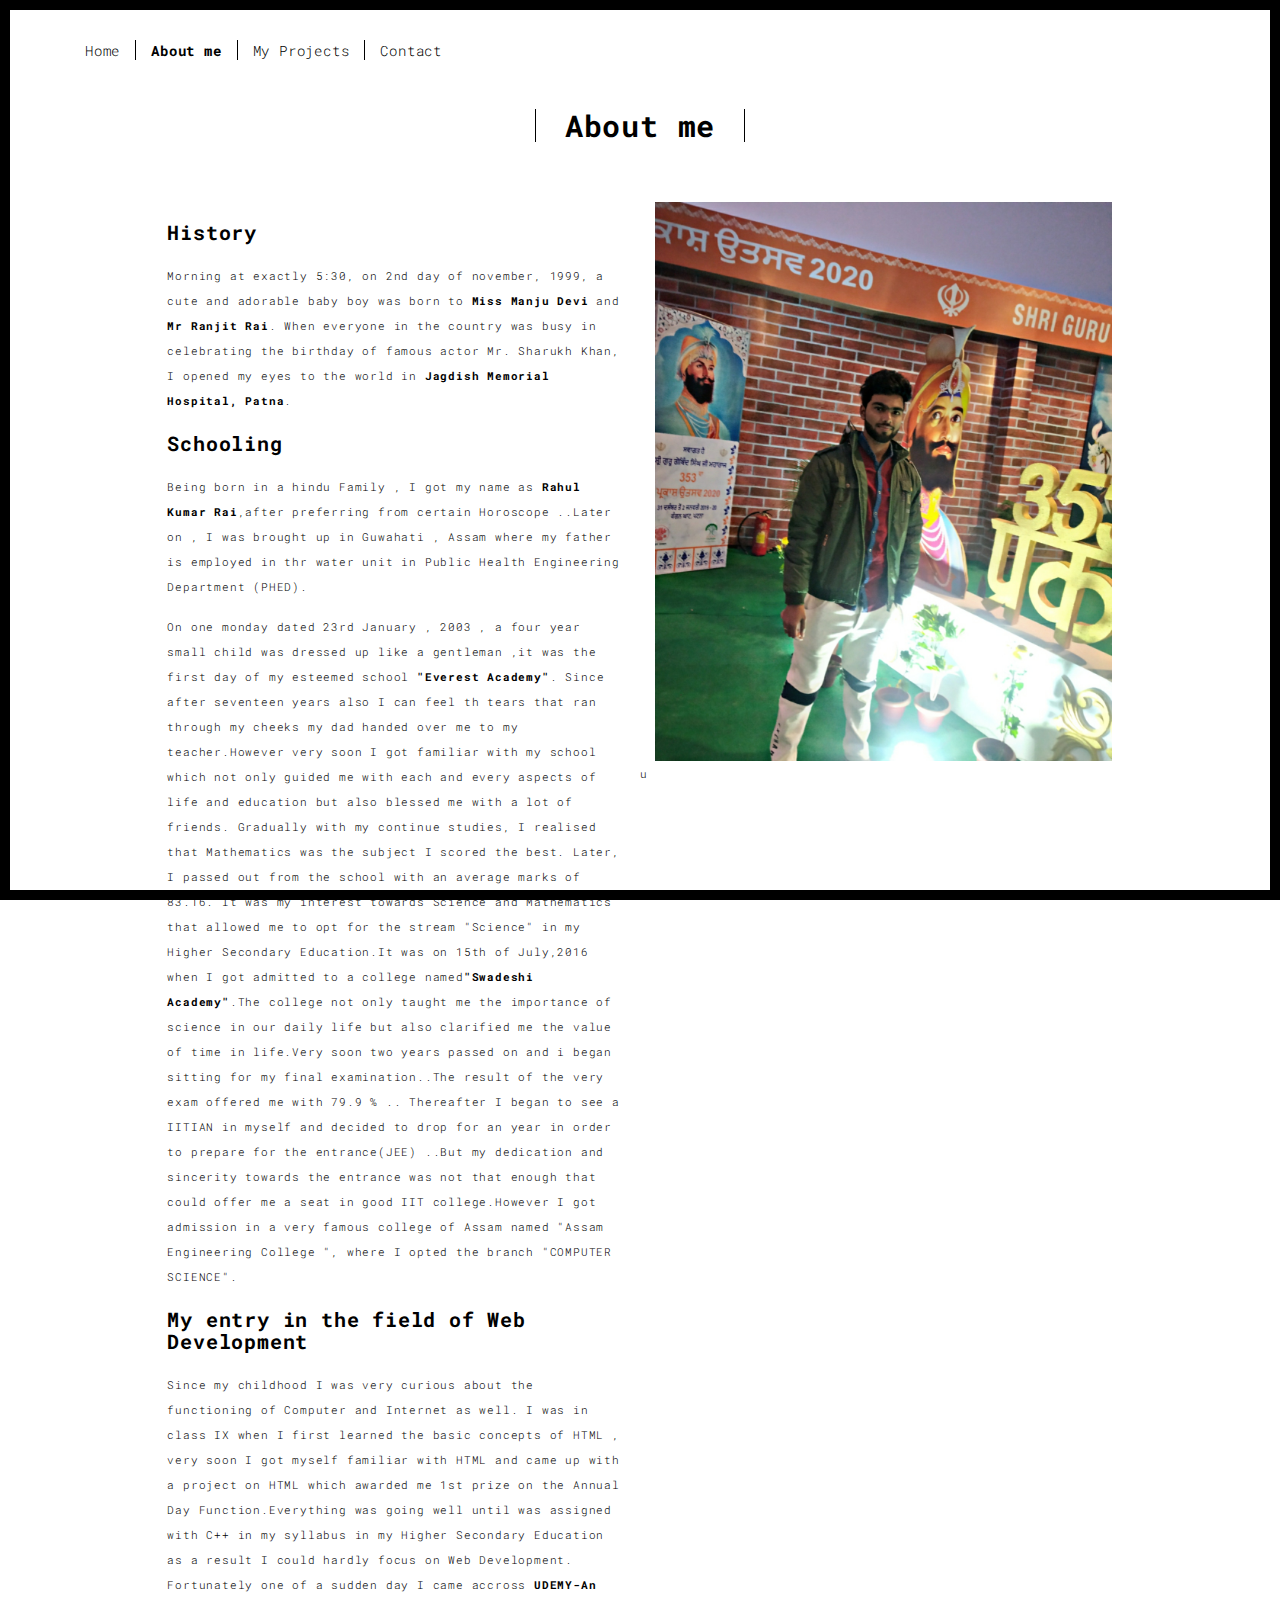
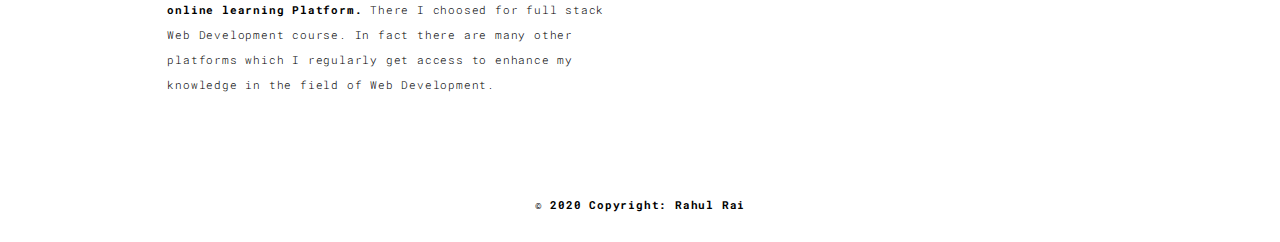
==== about.html @ 698cbfea "Add files via upload" ====
<!DOCTYPE html>
<html lang="en">

<head>
  <style type="text/css">
    .style{
      float: right;
    }
  </style>
  <meta charset="UTF-8">
  <meta content="IE=edge" http-equiv="X-UA-Compatible">
  <meta content="width=device-width,initial-scale=1" name="viewport">
  <meta content="description" name="description">
  <meta name="google" content="notranslate" />
  <meta content="Mashup templates have been developped by Orson.io team" name="author">
  <meta name="msapplication-tap-highlight" content="no">
  
  <link rel="apple-touch-icon" sizes="180x180" href="./assets/apple-icon-180x180.png">
  <link href="./assets/favicon.ico" rel="icon">

  <title>About Rahul</title>  

<link href="./main.3f6952e4.css" rel="stylesheet"></head>

<body class="">
<div id="site-border-left"></div>
<div id="site-border-right"></div>
<div id="site-border-top"></div>
<div id="site-border-bottom"></div>
<header>
  <nav class="navbar  navbar-fixed-top navbar-default">
    <div class="container">
        <button type="button" class="navbar-toggle collapsed" data-toggle="collapse" data-target="#navbar-collapse" aria-expanded="false">
          <span class="sr-only">Toggle navigation</span>
          <span class="icon-bar"></span>
          <span class="icon-bar"></span>
          <span class="icon-bar"></span>
        </button>

      <div class="collapse navbar-collapse" id="navbar-collapse">
        <ul class="nav navbar-nav ">
          <li><a href="./index.html" title="">Home</a></li> 
          <li><a href="./about.html" title="">About me</a></li>
           <li><a href="./works.html" title="">My Projects</a></li>
          <li><a href="./contact.html" title="">Contact</a></li>
        </ul>


      </div> 
    </div>
  </nav>
</header>

<div class="section-container">
    <div class="container">
      <div class="row">
        <div class="col-xs-12">
          <div class="section-container-spacer text-center">
            <h1 class="h2">About me</h1>
          </div>
          
          <div class="row">
            <div class="col-md-10 col-md-offset-1">
              <div class="row">
                <div class="col-xs-12 col-md-6">
                  <h3>History</h3>
                  <p>Morning at exactly 5:30, on 2nd day of november, 1999, a cute and adorable baby boy was born to <b>Miss Manju Devi</b> and <b>Mr Ranjit Rai</b>. When everyone in the country was busy in celebrating the birthday of famous actor Mr. Sharukh Khan, I opened my eyes to the world in <b>Jagdish Memorial Hospital, Patna</b>.</p>
                  <h3>Schooling</h3>
                  <p>Being born in a hindu Family , I got my name as <b>Rahul Kumar Rai</b>,after preferring from certain Horoscope ..Later on , I was brought up in Guwahati , Assam where my father is employed in thr water unit in Public Health Engineering Department (PHED).
                   <p> On one monday dated 23rd January , 2003 , a four year small child was dressed up like a gentleman ,it was the first day of my esteemed school <b>"Everest Academy"</b>. Since after seventeen years also I can feel th tears that ran through my cheeks my dad handed over me to my teacher.However very soon I got familiar with my school which not only guided me with each and every aspects of life and education but also blessed me with a lot of friends. Gradually with my continue studies, I realised that Mathematics was the subject I scored the best. Later, I passed out from the school with an average marks of 83.16. It was my interest towards Science and Mathematics that allowed me to opt for the stream "Science" in my Higher Secondary Education.It was on 15th of July,2016 when I got admitted to  a college named<b>"Swadeshi Academy"</b>.The college not only taught me the importance of science in our daily life but also  clarified me the value of time in life.Very soon two years passed on and i began sitting for my final examination..The result of the very exam offered me with 79.9 % .. Thereafter  I began to see a IITIAN in myself and decided to drop for an year in order to prepare for the entrance(JEE) ..But my dedication and sincerity towards the entrance was not that enough that could offer me a seat in good IIT college.However I got admission in a very famous college of Assam named "Assam Engineering College ", where I opted the branch "COMPUTER SCIENCE".</p> 
                  <h3>My entry in the field of Web Development</h3>
                  <p>
                    Since my childhood I was very curious about the functioning of Computer and Internet as well. I was in class IX when I first learned the basic concepts of HTML , very soon I got myself familiar with HTML and came up with a project on HTML which awarded me 1st prize on the Annual Day Function.Everything was going well until was assigned with C++ in my syllabus in my Higher Secondary Education as a result I could hardly focus on Web Development. Fortunately one of a sudden day I came accross <b>UDEMY-An online learning Platform.</b> There I choosed for full stack Web Development course. In fact there are many other platforms which I regularly get access to enhance my knowledge in the field of Web Development.
                 </p>
                </div> 
                <div class="col-xs-12 col-md-6">
                  <img src="me.jpg" class="img-responsive style" alt="">
                </div>u
              </div>
            </div>
          </div>
          
          
       </div>
      </div>
    </div>
  </div>


<footer class="footer-container text-center">
  <div class="container">
    <div class="row">
      <div class="col-xs-12">
        <p> <b>© 2020 Copyright: Rahul Rai</b></p>
      </div>
    </div>
  </div>
</footer>

<script>
  document.addEventListener("DOMContentLoaded", function (event) {
     navActivePage();
  });
</script>
 <script type="text/javascript" src="./main.70a66962.js"></script></body>

</html>
---- main.3f6952e4.css ----
@import url(https://fonts.googleapis.com/css?family=Roboto:900|Roboto+Mono:300,400,700);@import url(https://maxcdn.bootstrapcdn.com/font-awesome/4.7.0/css/font-awesome.min.css);
html{font-family:sans-serif;-ms-text-size-adjust:100%;-webkit-text-size-adjust:100%}body{margin:0}article,aside,details,figcaption,figure,footer,header,hgroup,main,menu,nav,section,summary{display:block}audio,canvas,progress,video{display:inline-block;vertical-align:baseline}audio:not([controls]){display:none;height:0}[hidden],template{display:none}a{background-color:transparent}a:active,a:hover{outline:0}abbr[title]{border-bottom:1px dotted}b,strong{font-weight:700}dfn{font-style:italic}h1{font-size:2em;margin:.67em 0}mark{background:#ff0;color:#000}small{font-size:80%}sub,sup{font-size:75%;line-height:0;position:relative;vertical-align:baseline}sup{top:-.5em}sub{bottom:-.25em}img{border:0}svg:not(:root){overflow:hidden}figure{margin:1em 40px}hr{box-sizing:content-box;height:0}pre{overflow:auto}code,kbd,pre,samp{font-family:monospace,monospace;font-size:1em}button,input,optgroup,select,textarea{color:inherit;font:inherit;margin:0}button{overflow:visible}button,select{text-transform:none}button,html input[type=button],input[type=reset],input[type=submit]{-webkit-appearance:button;cursor:pointer}button[disabled],html input[disabled]{cursor:default}button::-moz-focus-inner,input::-moz-focus-inner{border:0;padding:0}input{line-height:normal}input[type=checkbox],input[type=radio]{box-sizing:border-box;padding:0}input[type=number]::-webkit-inner-spin-button,input[type=number]::-webkit-outer-spin-button{height:auto}input[type=search]{-webkit-appearance:textfield;box-sizing:content-box}input[type=search]::-webkit-search-cancel-button,input[type=search]::-webkit-search-decoration{-webkit-appearance:none}fieldset{border:1px solid silver;margin:0 2px;padding:.35em .625em .75em}textarea{overflow:auto}optgroup{font-weight:700}table{border-collapse:collapse;border-spacing:0}td,th{padding:0}

/*! Source: https://github.com/h5bp/html5-boilerplate/blob/master/src/css/main.css */@media print{*,:after,:before{background:transparent!important;color:#000!important;box-shadow:none!important;text-shadow:none!important}a,a:visited{text-decoration:underline}a[href]:after{content:" (" attr(href) ")"}abbr[title]:after{content:" (" attr(title) ")"}a[href^="#"]:after,a[href^="javascript:"]:after{content:""}blockquote,pre{border:1px solid #999;page-break-inside:avoid}thead{display:table-header-group}img,tr{page-break-inside:avoid}img{max-width:100%!important}h2,h3,p{orphans:3;widows:3}h2,h3{page-break-after:avoid}.navbar{display:none}.btn>.caret,.dropup>.btn>.caret{border-top-color:#000!important}.label{border:1px solid #000}.table{border-collapse:collapse!important}.table td,.table th{background-color:#fff!important}.table-bordered td,.table-bordered th{border:1px solid #ddd!important}}*,:after,:before{-webkit-box-sizing:border-box;-moz-box-sizing:border-box;box-sizing:border-box}html{font-size:10px;-webkit-tap-highlight-color:transparent}body{font-family:Roboto Mono,Helvetica,Arial,sans-serif;font-size:11px;line-height:1.78;color:#000;background-color:#fff}button,input,select,textarea{font-family:inherit;font-size:inherit;line-height:inherit}a{color:#001aff;text-decoration:none}a:focus,a:hover{color:#0012b3;text-decoration:underline}a:focus{outline:5px auto -webkit-focus-ring-color;outline-offset:-2px}figure{margin:0}img{vertical-align:middle}.img-responsive{display:block;max-width:100%;height:auto}.img-rounded{border-radius:0}.img-thumbnail{padding:4px;line-height:1.78;background-color:#fff;border:1px solid #ddd;border-radius:0;-webkit-transition:all .2s ease-in-out;-o-transition:all .2s ease-in-out;transition:all .2s ease-in-out;display:inline-block;max-width:100%;height:auto}.img-circle{border-radius:50%}hr{margin-top:19px;margin-bottom:19px;border:0;border-top:1px solid #eee}.sr-only{position:absolute;width:1px;height:1px;margin:-1px;padding:0;overflow:hidden;clip:rect(0,0,0,0);border:0}.sr-only-focusable:active,.sr-only-focusable:focus{position:static;width:auto;height:auto;margin:0;overflow:visible;clip:auto}[role=button]{cursor:pointer}.h1,.h2,.h3,.h4,.h5,.h6,h1,h2,h3,h4,h5,h6{font-family:Roboto Mono,Helvetica,Arial,sans-serif;font-weight:700;line-height:1.1;color:#000}.h1 .small,.h1 small,.h2 .small,.h2 small,.h3 .small,.h3 small,.h4 .small,.h4 small,.h5 .small,.h5 small,.h6 .small,.h6 small,h1 .small,h1 small,h2 .small,h2 small,h3 .small,h3 small,h4 .small,h4 small,h5 .small,h5 small,h6 .small,h6 small{font-weight:400;line-height:1;color:#777}.h1,.h2,.h3,h1,h2,h3{margin-top:19px;margin-bottom:9.5px}.h1 .small,.h1 small,.h2 .small,.h2 small,.h3 .small,.h3 small,h1 .small,h1 small,h2 .small,h2 small,h3 .small,h3 small{font-size:65%}.h4,.h5,.h6,h4,h5,h6{margin-top:9.5px;margin-bottom:9.5px}.h4 .small,.h4 small,.h5 .small,.h5 small,.h6 .small,.h6 small,h4 .small,h4 small,h5 .small,h5 small,h6 .small,h6 small{font-size:75%}.h1,h1{font-size:70px}.h2,h2{font-size:30px}.h3,h3{font-size:20px}.h4,.h5,h4,h5{font-size:11px}.h6,h6{font-size:10px}p{margin:0 0 9.5px}.lead{margin-bottom:19px;font-size:12px;font-weight:300;line-height:1.4}@media (min-width:768px){.lead{font-size:16.5px}}.small,small{font-size:90%}.mark,mark{background-color:#fcf8e3;padding:.2em}.text-left{text-align:left}.text-right{text-align:right}.text-center{text-align:center}.text-justify{text-align:justify}.text-nowrap{white-space:nowrap}.text-lowercase{text-transform:lowercase}.initialism,.text-uppercase{text-transform:uppercase}.text-capitalize{text-transform:capitalize}.text-muted{color:#777}.text-primary{color:#001aff}a.text-primary:focus,a.text-primary:hover{color:#0015cc}.text-success{color:#fff}a.text-success:focus,a.text-success:hover{color:#e6e6e6}.text-info{color:#31708f}a.text-info:focus,a.text-info:hover{color:#245269}.text-warning{color:#8a6d3b}a.text-warning:focus,a.text-warning:hover{color:#66512c}.text-danger{color:#fff}a.text-danger:focus,a.text-danger:hover{color:#e6e6e6}.bg-primary{color:#fff;background-color:#001aff}a.bg-primary:focus,a.bg-primary:hover{background-color:#0015cc}.bg-success,a.bg-success:focus,a.bg-success:hover{background-color:#000}.bg-info{background-color:#d9edf7}a.bg-info:focus,a.bg-info:hover{background-color:#afd9ee}.bg-warning{background-color:#fcf8e3}a.bg-warning:focus,a.bg-warning:hover{background-color:#f7ecb5}.bg-danger{background-color:red}a.bg-danger:focus,a.bg-danger:hover{background-color:#c00}.page-header{padding-bottom:8.5px;margin:38px 0 19px;border-bottom:1px solid #eee}ol,ul{margin-top:0;margin-bottom:9.5px}ol ol,ol ul,ul ol,ul ul{margin-bottom:0}.list-inline,.list-unstyled{padding-left:0;list-style:none}.list-inline{margin-left:-5px}.list-inline>li{display:inline-block;padding-left:5px;padding-right:5px}dl{margin-top:0;margin-bottom:19px}dd,dt{line-height:1.78}dt{font-weight:700}dd{margin-left:0}.dl-horizontal dd:after,.dl-horizontal dd:before{content:" ";display:table}.dl-horizontal dd:after{clear:both}@media (min-width:768px){.dl-horizontal dt{float:left;width:160px;clear:left;text-align:right;overflow:hidden;text-overflow:ellipsis;white-space:nowrap}.dl-horizontal dd{margin-left:180px}}abbr[data-original-title],abbr[title]{cursor:help;border-bottom:1px dotted #777}.initialism{font-size:90%}blockquote{padding:9.5px 19px;margin:0 0 19px;font-size:13.75px;border-left:5px solid #eee}blockquote ol:last-child,blockquote p:last-child,blockquote ul:last-child{margin-bottom:0}blockquote .small,blockquote footer,blockquote small{display:block;font-size:80%;line-height:1.78;color:#777}blockquote .small:before,blockquote footer:before,blockquote small:before{content:"\2014   \A0"}.blockquote-reverse,blockquote.pull-right{padding-right:15px;padding-left:0;border-right:5px solid #eee;border-left:0;text-align:right}.blockquote-reverse .small:before,.blockquote-reverse footer:before,.blockquote-reverse small:before,blockquote.pull-right .small:before,blockquote.pull-right footer:before,blockquote.pull-right small:before{content:""}.blockquote-reverse .small:after,.blockquote-reverse footer:after,.blockquote-reverse small:after,blockquote.pull-right .small:after,blockquote.pull-right footer:after,blockquote.pull-right small:after{content:"\A0   \2014"}address{margin-bottom:19px;font-style:normal;line-height:1.78}code,kbd,pre,samp{font-family:Menlo,Monaco,Consolas,Courier New,monospace}code{color:#c7254e;background-color:#f9f2f4}code,kbd{padding:2px 4px;font-size:90%;border-radius:0}kbd{color:#fff;background-color:#333;box-shadow:inset 0 -1px 0 rgba(0,0,0,.25)}kbd kbd{padding:0;font-size:100%;font-weight:700;box-shadow:none}pre{display:block;padding:9px;margin:0 0 9.5px;font-size:10px;line-height:1.78;word-break:break-all;word-wrap:break-word;color:#333;background-color:#f5f5f5;border:1px solid #ccc;border-radius:0}pre code{padding:0;font-size:inherit;color:inherit;white-space:pre-wrap;background-color:transparent;border-radius:0}.pre-scrollable{max-height:340px;overflow-y:scroll}.container{margin-right:auto;margin-left:auto;padding-left:15px;padding-right:15px}.container:after,.container:before{content:" ";display:table}.container:after{clear:both}@media (min-width:768px){.container{width:750px}}@media (min-width:992px){.container{width:970px}}@media (min-width:1200px){.container{width:1170px}}.container-fluid{margin-right:auto;margin-left:auto;padding-left:15px;padding-right:15px}.container-fluid:after,.container-fluid:before{content:" ";display:table}.container-fluid:after{clear:both}.row{margin-left:-15px;margin-right:-15px}.row:after,.row:before{content:" ";display:table}.row:after{clear:both}.col-lg-1,.col-lg-2,.col-lg-3,.col-lg-4,.col-lg-5,.col-lg-6,.col-lg-7,.col-lg-8,.col-lg-9,.col-lg-10,.col-lg-11,.col-lg-12,.col-md-1,.col-md-2,.col-md-3,.col-md-4,.col-md-5,.col-md-6,.col-md-7,.col-md-8,.col-md-9,.col-md-10,.col-md-11,.col-md-12,.col-sm-1,.col-sm-2,.col-sm-3,.col-sm-4,.col-sm-5,.col-sm-6,.col-sm-7,.col-sm-8,.col-sm-9,.col-sm-10,.col-sm-11,.col-sm-12,.col-xs-1,.col-xs-2,.col-xs-3,.col-xs-4,.col-xs-5,.col-xs-6,.col-xs-7,.col-xs-8,.col-xs-9,.col-xs-10,.col-xs-11,.col-xs-12{position:relative;min-height:1px;padding-left:15px;padding-right:15px}.col-xs-1,.col-xs-2,.col-xs-3,.col-xs-4,.col-xs-5,.col-xs-6,.col-xs-7,.col-xs-8,.col-xs-9,.col-xs-10,.col-xs-11,.col-xs-12{float:left}.col-xs-1{width:8.33333%}.col-xs-2{width:16.66667%}.col-xs-3{width:25%}.col-xs-4{width:33.33333%}.col-xs-5{width:41.66667%}.col-xs-6{width:50%}.col-xs-7{width:58.33333%}.col-xs-8{width:66.66667%}.col-xs-9{width:75%}.col-xs-10{width:83.33333%}.col-xs-11{width:91.66667%}.col-xs-12{width:100%}.col-xs-pull-0{right:auto}.col-xs-pull-1{right:8.33333%}.col-xs-pull-2{right:16.66667%}.col-xs-pull-3{right:25%}.col-xs-pull-4{right:33.33333%}.col-xs-pull-5{right:41.66667%}.col-xs-pull-6{right:50%}.col-xs-pull-7{right:58.33333%}.col-xs-pull-8{right:66.66667%}.col-xs-pull-9{right:75%}.col-xs-pull-10{right:83.33333%}.col-xs-pull-11{right:91.66667%}.col-xs-pull-12{right:100%}.col-xs-push-0{left:auto}.col-xs-push-1{left:8.33333%}.col-xs-push-2{left:16.66667%}.col-xs-push-3{left:25%}.col-xs-push-4{left:33.33333%}.col-xs-push-5{left:41.66667%}.col-xs-push-6{left:50%}.col-xs-push-7{left:58.33333%}.col-xs-push-8{left:66.66667%}.col-xs-push-9{left:75%}.col-xs-push-10{left:83.33333%}.col-xs-push-11{left:91.66667%}.col-xs-push-12{left:100%}.col-xs-offset-0{margin-left:0}.col-xs-offset-1{margin-left:8.33333%}.col-xs-offset-2{margin-left:16.66667%}.col-xs-offset-3{margin-left:25%}.col-xs-offset-4{margin-left:33.33333%}.col-xs-offset-5{margin-left:41.66667%}.col-xs-offset-6{margin-left:50%}.col-xs-offset-7{margin-left:58.33333%}.col-xs-offset-8{margin-left:66.66667%}.col-xs-offset-9{margin-left:75%}.col-xs-offset-10{margin-left:83.33333%}.col-xs-offset-11{margin-left:91.66667%}.col-xs-offset-12{margin-left:100%}@media (min-width:768px){.col-sm-1,.col-sm-2,.col-sm-3,.col-sm-4,.col-sm-5,.col-sm-6,.col-sm-7,.col-sm-8,.col-sm-9,.col-sm-10,.col-sm-11,.col-sm-12{float:left}.col-sm-1{width:8.33333%}.col-sm-2{width:16.66667%}.col-sm-3{width:25%}.col-sm-4{width:33.33333%}.col-sm-5{width:41.66667%}.col-sm-6{width:50%}.col-sm-7{width:58.33333%}.col-sm-8{width:66.66667%}.col-sm-9{width:75%}.col-sm-10{width:83.33333%}.col-sm-11{width:91.66667%}.col-sm-12{width:100%}.col-sm-pull-0{right:auto}.col-sm-pull-1{right:8.33333%}.col-sm-pull-2{right:16.66667%}.col-sm-pull-3{right:25%}.col-sm-pull-4{right:33.33333%}.col-sm-pull-5{right:41.66667%}.col-sm-pull-6{right:50%}.col-sm-pull-7{right:58.33333%}.col-sm-pull-8{right:66.66667%}.col-sm-pull-9{right:75%}.col-sm-pull-10{right:83.33333%}.col-sm-pull-11{right:91.66667%}.col-sm-pull-12{right:100%}.col-sm-push-0{left:auto}.col-sm-push-1{left:8.33333%}.col-sm-push-2{left:16.66667%}.col-sm-push-3{left:25%}.col-sm-push-4{left:33.33333%}.col-sm-push-5{left:41.66667%}.col-sm-push-6{left:50%}.col-sm-push-7{left:58.33333%}.col-sm-push-8{left:66.66667%}.col-sm-push-9{left:75%}.col-sm-push-10{left:83.33333%}.col-sm-push-11{left:91.66667%}.col-sm-push-12{left:100%}.col-sm-offset-0{margin-left:0}.col-sm-offset-1{margin-left:8.33333%}.col-sm-offset-2{margin-left:16.66667%}.col-sm-offset-3{margin-left:25%}.col-sm-offset-4{margin-left:33.33333%}.col-sm-offset-5{margin-left:41.66667%}.col-sm-offset-6{margin-left:50%}.col-sm-offset-7{margin-left:58.33333%}.col-sm-offset-8{margin-left:66.66667%}.col-sm-offset-9{margin-left:75%}.col-sm-offset-10{margin-left:83.33333%}.col-sm-offset-11{margin-left:91.66667%}.col-sm-offset-12{margin-left:100%}}@media (min-width:992px){.col-md-1,.col-md-2,.col-md-3,.col-md-4,.col-md-5,.col-md-6,.col-md-7,.col-md-8,.col-md-9,.col-md-10,.col-md-11,.col-md-12{float:left}.col-md-1{width:8.33333%}.col-md-2{width:16.66667%}.col-md-3{width:25%}.col-md-4{width:33.33333%}.col-md-5{width:41.66667%}.col-md-6{width:50%}.col-md-7{width:58.33333%}.col-md-8{width:66.66667%}.col-md-9{width:75%}.col-md-10{width:83.33333%}.col-md-11{width:91.66667%}.col-md-12{width:100%}.col-md-pull-0{right:auto}.col-md-pull-1{right:8.33333%}.col-md-pull-2{right:16.66667%}.col-md-pull-3{right:25%}.col-md-pull-4{right:33.33333%}.col-md-pull-5{right:41.66667%}.col-md-pull-6{right:50%}.col-md-pull-7{right:58.33333%}.col-md-pull-8{right:66.66667%}.col-md-pull-9{right:75%}.col-md-pull-10{right:83.33333%}.col-md-pull-11{right:91.66667%}.col-md-pull-12{right:100%}.col-md-push-0{left:auto}.col-md-push-1{left:8.33333%}.col-md-push-2{left:16.66667%}.col-md-push-3{left:25%}.col-md-push-4{left:33.33333%}.col-md-push-5{left:41.66667%}.col-md-push-6{left:50%}.col-md-push-7{left:58.33333%}.col-md-push-8{left:66.66667%}.col-md-push-9{left:75%}.col-md-push-10{left:83.33333%}.col-md-push-11{left:91.66667%}.col-md-push-12{left:100%}.col-md-offset-0{margin-left:0}.col-md-offset-1{margin-left:8.33333%}.col-md-offset-2{margin-left:16.66667%}.col-md-offset-3{margin-left:25%}.col-md-offset-4{margin-left:33.33333%}.col-md-offset-5{margin-left:41.66667%}.col-md-offset-6{margin-left:50%}.col-md-offset-7{margin-left:58.33333%}.col-md-offset-8{margin-left:66.66667%}.col-md-offset-9{margin-left:75%}.col-md-offset-10{margin-left:83.33333%}.col-md-offset-11{margin-left:91.66667%}.col-md-offset-12{margin-left:100%}}@media (min-width:1200px){.col-lg-1,.col-lg-2,.col-lg-3,.col-lg-4,.col-lg-5,.col-lg-6,.col-lg-7,.col-lg-8,.col-lg-9,.col-lg-10,.col-lg-11,.col-lg-12{float:left}.col-lg-1{width:8.33333%}.col-lg-2{width:16.66667%}.col-lg-3{width:25%}.col-lg-4{width:33.33333%}.col-lg-5{width:41.66667%}.col-lg-6{width:50%}.col-lg-7{width:58.33333%}.col-lg-8{width:66.66667%}.col-lg-9{width:75%}.col-lg-10{width:83.33333%}.col-lg-11{width:91.66667%}.col-lg-12{width:100%}.col-lg-pull-0{right:auto}.col-lg-pull-1{right:8.33333%}.col-lg-pull-2{right:16.66667%}.col-lg-pull-3{right:25%}.col-lg-pull-4{right:33.33333%}.col-lg-pull-5{right:41.66667%}.col-lg-pull-6{right:50%}.col-lg-pull-7{right:58.33333%}.col-lg-pull-8{right:66.66667%}.col-lg-pull-9{right:75%}.col-lg-pull-10{right:83.33333%}.col-lg-pull-11{right:91.66667%}.col-lg-pull-12{right:100%}.col-lg-push-0{left:auto}.col-lg-push-1{left:8.33333%}.col-lg-push-2{left:16.66667%}.col-lg-push-3{left:25%}.col-lg-push-4{left:33.33333%}.col-lg-push-5{left:41.66667%}.col-lg-push-6{left:50%}.col-lg-push-7{left:58.33333%}.col-lg-push-8{left:66.66667%}.col-lg-push-9{left:75%}.col-lg-push-10{left:83.33333%}.col-lg-push-11{left:91.66667%}.col-lg-push-12{left:100%}.col-lg-offset-0{margin-left:0}.col-lg-offset-1{margin-left:8.33333%}.col-lg-offset-2{margin-left:16.66667%}.col-lg-offset-3{margin-left:25%}.col-lg-offset-4{margin-left:33.33333%}.col-lg-offset-5{margin-left:41.66667%}.col-lg-offset-6{margin-left:50%}.col-lg-offset-7{margin-left:58.33333%}.col-lg-offset-8{margin-left:66.66667%}.col-lg-offset-9{margin-left:75%}.col-lg-offset-10{margin-left:83.33333%}.col-lg-offset-11{margin-left:91.66667%}.col-lg-offset-12{margin-left:100%}}table{background-color:transparent}caption{padding-top:8px;padding-bottom:8px;color:#777}caption,th{text-align:left}.table{width:100%;max-width:100%;margin-bottom:19px}.table>tbody>tr>td,.table>tbody>tr>th,.table>tfoot>tr>td,.table>tfoot>tr>th,.table>thead>tr>td,.table>thead>tr>th{padding:8px;line-height:1.78;vertical-align:top;border-top:1px solid #ddd}.table>thead>tr>th{vertical-align:bottom;border-bottom:2px solid #ddd}.table>caption+thead>tr:first-child>td,.table>caption+thead>tr:first-child>th,.table>colgroup+thead>tr:first-child>td,.table>colgroup+thead>tr:first-child>th,.table>thead:first-child>tr:first-child>td,.table>thead:first-child>tr:first-child>th{border-top:0}.table>tbody+tbody{border-top:2px solid #ddd}.table .table{background-color:#fff}.table-condensed>tbody>tr>td,.table-condensed>tbody>tr>th,.table-condensed>tfoot>tr>td,.table-condensed>tfoot>tr>th,.table-condensed>thead>tr>td,.table-condensed>thead>tr>th{padding:5px}.table-bordered,.table-bordered>tbody>tr>td,.table-bordered>tbody>tr>th,.table-bordered>tfoot>tr>td,.table-bordered>tfoot>tr>th,.table-bordered>thead>tr>td,.table-bordered>thead>tr>th{border:1px solid #ddd}.table-bordered>thead>tr>td,.table-bordered>thead>tr>th{border-bottom-width:2px}.table-striped>tbody>tr:nth-of-type(odd){background-color:#f9f9f9}.table-hover>tbody>tr:hover{background-color:#f5f5f5}table col[class*=col-]{position:static;float:none;display:table-column}table td[class*=col-],table th[class*=col-]{position:static;float:none;display:table-cell}.table>tbody>tr.active>td,.table>tbody>tr.active>th,.table>tbody>tr>td.active,.table>tbody>tr>th.active,.table>tfoot>tr.active>td,.table>tfoot>tr.active>th,.table>tfoot>tr>td.active,.table>tfoot>tr>th.active,.table>thead>tr.active>td,.table>thead>tr.active>th,.table>thead>tr>td.active,.table>thead>tr>th.active{background-color:#f5f5f5}.table-hover>tbody>tr.active:hover>td,.table-hover>tbody>tr.active:hover>th,.table-hover>tbody>tr:hover>.active,.table-hover>tbody>tr>td.active:hover,.table-hover>tbody>tr>th.active:hover{background-color:#e8e8e8}.table-hover>tbody>tr.success:hover>td,.table-hover>tbody>tr.success:hover>th,.table-hover>tbody>tr:hover>.success,.table-hover>tbody>tr>td.success:hover,.table-hover>tbody>tr>th.success:hover,.table>tbody>tr.success>td,.table>tbody>tr.success>th,.table>tbody>tr>td.success,.table>tbody>tr>th.success,.table>tfoot>tr.success>td,.table>tfoot>tr.success>th,.table>tfoot>tr>td.success,.table>tfoot>tr>th.success,.table>thead>tr.success>td,.table>thead>tr.success>th,.table>thead>tr>td.success,.table>thead>tr>th.success{background-color:#000}.table>tbody>tr.info>td,.table>tbody>tr.info>th,.table>tbody>tr>td.info,.table>tbody>tr>th.info,.table>tfoot>tr.info>td,.table>tfoot>tr.info>th,.table>tfoot>tr>td.info,.table>tfoot>tr>th.info,.table>thead>tr.info>td,.table>thead>tr.info>th,.table>thead>tr>td.info,.table>thead>tr>th.info{background-color:#d9edf7}.table-hover>tbody>tr.info:hover>td,.table-hover>tbody>tr.info:hover>th,.table-hover>tbody>tr:hover>.info,.table-hover>tbody>tr>td.info:hover,.table-hover>tbody>tr>th.info:hover{background-color:#c4e3f3}.table>tbody>tr.warning>td,.table>tbody>tr.warning>th,.table>tbody>tr>td.warning,.table>tbody>tr>th.warning,.table>tfoot>tr.warning>td,.table>tfoot>tr.warning>th,.table>tfoot>tr>td.warning,.table>tfoot>tr>th.warning,.table>thead>tr.warning>td,.table>thead>tr.warning>th,.table>thead>tr>td.warning,.table>thead>tr>th.warning{background-color:#fcf8e3}.table-hover>tbody>tr.warning:hover>td,.table-hover>tbody>tr.warning:hover>th,.table-hover>tbody>tr:hover>.warning,.table-hover>tbody>tr>td.warning:hover,.table-hover>tbody>tr>th.warning:hover{background-color:#faf2cc}.table>tbody>tr.danger>td,.table>tbody>tr.danger>th,.table>tbody>tr>td.danger,.table>tbody>tr>th.danger,.table>tfoot>tr.danger>td,.table>tfoot>tr.danger>th,.table>tfoot>tr>td.danger,.table>tfoot>tr>th.danger,.table>thead>tr.danger>td,.table>thead>tr.danger>th,.table>thead>tr>td.danger,.table>thead>tr>th.danger{background-color:red}.table-hover>tbody>tr.danger:hover>td,.table-hover>tbody>tr.danger:hover>th,.table-hover>tbody>tr:hover>.danger,.table-hover>tbody>tr>td.danger:hover,.table-hover>tbody>tr>th.danger:hover{background-color:#e60000}.table-responsive{overflow-x:auto;min-height:.01%}@media screen and (max-width:767px){.table-responsive{width:100%;margin-bottom:14.25px;overflow-y:hidden;-ms-overflow-style:-ms-autohiding-scrollbar;border:1px solid #ddd}.table-responsive>.table{margin-bottom:0}.table-responsive>.table>tbody>tr>td,.table-responsive>.table>tbody>tr>th,.table-responsive>.table>tfoot>tr>td,.table-responsive>.table>tfoot>tr>th,.table-responsive>.table>thead>tr>td,.table-responsive>.table>thead>tr>th{white-space:nowrap}.table-responsive>.table-bordered{border:0}.table-responsive>.table-bordered>tbody>tr>td:first-child,.table-responsive>.table-bordered>tbody>tr>th:first-child,.table-responsive>.table-bordered>tfoot>tr>td:first-child,.table-responsive>.table-bordered>tfoot>tr>th:first-child,.table-responsive>.table-bordered>thead>tr>td:first-child,.table-responsive>.table-bordered>thead>tr>th:first-child{border-left:0}.table-responsive>.table-bordered>tbody>tr>td:last-child,.table-responsive>.table-bordered>tbody>tr>th:last-child,.table-responsive>.table-bordered>tfoot>tr>td:last-child,.table-responsive>.table-bordered>tfoot>tr>th:last-child,.table-responsive>.table-bordered>thead>tr>td:last-child,.table-responsive>.table-bordered>thead>tr>th:last-child{border-right:0}.table-responsive>.table-bordered>tbody>tr:last-child>td,.table-responsive>.table-bordered>tbody>tr:last-child>th,.table-responsive>.table-bordered>tfoot>tr:last-child>td,.table-responsive>.table-bordered>tfoot>tr:last-child>th{border-bottom:0}}fieldset{margin:0;min-width:0}fieldset,legend{padding:0;border:0}legend{display:block;width:100%;margin-bottom:19px;font-size:16.5px;line-height:inherit;color:#333;border-bottom:1px solid #e5e5e5}label{display:inline-block;max-width:100%;margin-bottom:5px;font-weight:700}input[type=search]{-webkit-box-sizing:border-box;-moz-box-sizing:border-box;box-sizing:border-box}input[type=checkbox],input[type=radio]{margin:4px 0 0;margin-top:1px\9;line-height:normal}input[type=file]{display:block}input[type=range]{display:block;width:100%}select[multiple],select[size]{height:auto}input[type=checkbox]:focus,input[type=file]:focus,input[type=radio]:focus{outline:5px auto -webkit-focus-ring-color;outline-offset:-2px}output{padding-top:9px}.form-control,output{display:block;font-size:11px;line-height:1.78;color:#555}.form-control{width:100%;height:40px;padding:8px 14px;background-color:#fff;background-image:none;border:1px solid #000;border-radius:0;-webkit-box-shadow:inset 0 1px 1px rgba(0,0,0,.075);box-shadow:inset 0 1px 1px rgba(0,0,0,.075);-webkit-transition:border-color .15s ease-in-out,box-shadow .15s ease-in-out;-o-transition:border-color ease-in-out .15s,box-shadow ease-in-out .15s;transition:border-color .15s ease-in-out,box-shadow .15s ease-in-out}.form-control:focus{border-color:#66afe9;-webkit-box-shadow:inset 0 1px 1px rgba(0,0,0,.075),0 0 8px rgba(102,175,233,.6);box-shadow:inset 0 1px 1px rgba(0,0,0,.075),0 0 8px rgba(102,175,233,.6)}.form-control::-moz-placeholder{color:#999;opacity:1}.form-control:-ms-input-placeholder{color:#999}.form-control::-webkit-input-placeholder{color:#999}.form-control::-ms-expand{border:0;background-color:transparent}.form-control[disabled],.form-control[readonly],fieldset[disabled] .form-control{background-color:#eee;opacity:1}.form-control[disabled],fieldset[disabled] .form-control{cursor:not-allowed}textarea.form-control{height:auto}input[type=search]{-webkit-appearance:none}@media screen and (-webkit-min-device-pixel-ratio:0){input[type=date].form-control,input[type=datetime-local].form-control,input[type=month].form-control,input[type=time].form-control{line-height:40px}.input-group-sm>.input-group-btn>input[type=date].btn,.input-group-sm>.input-group-btn>input[type=datetime-local].btn,.input-group-sm>.input-group-btn>input[type=month].btn,.input-group-sm>.input-group-btn>input[type=time].btn,.input-group-sm>input[type=date].form-control,.input-group-sm>input[type=date].input-group-addon,.input-group-sm>input[type=datetime-local].form-control,.input-group-sm>input[type=datetime-local].input-group-addon,.input-group-sm>input[type=month].form-control,.input-group-sm>input[type=month].input-group-addon,.input-group-sm>input[type=time].form-control,.input-group-sm>input[type=time].input-group-addon,.input-group-sm input[type=date],.input-group-sm input[type=datetime-local],.input-group-sm input[type=month],.input-group-sm input[type=time],input[type=date].input-sm,input[type=datetime-local].input-sm,input[type=month].input-sm,input[type=time].input-sm{line-height:27px}.input-group-lg>.input-group-btn>input[type=date].btn,.input-group-lg>.input-group-btn>input[type=datetime-local].btn,.input-group-lg>.input-group-btn>input[type=month].btn,.input-group-lg>.input-group-btn>input[type=time].btn,.input-group-lg>input[type=date].form-control,.input-group-lg>input[type=date].input-group-addon,.input-group-lg>input[type=datetime-local].form-control,.input-group-lg>input[type=datetime-local].input-group-addon,.input-group-lg>input[type=month].form-control,.input-group-lg>input[type=month].input-group-addon,.input-group-lg>input[type=time].form-control,.input-group-lg>input[type=time].input-group-addon,.input-group-lg input[type=date],.input-group-lg input[type=datetime-local],.input-group-lg input[type=month],.input-group-lg input[type=time],input[type=date].input-lg,input[type=datetime-local].input-lg,input[type=month].input-lg,input[type=time].input-lg{line-height:41px}}.form-group{margin-bottom:15px}.checkbox,.radio{position:relative;display:block;margin-top:10px;margin-bottom:10px}.checkbox label,.radio label{min-height:19px;padding-left:20px;margin-bottom:0;font-weight:400;cursor:pointer}.checkbox-inline input[type=checkbox],.checkbox input[type=checkbox],.radio-inline input[type=radio],.radio input[type=radio]{position:absolute;margin-left:-20px;margin-top:4px\9}.checkbox+.checkbox,.radio+.radio{margin-top:-5px}.checkbox-inline,.radio-inline{position:relative;display:inline-block;padding-left:20px;margin-bottom:0;vertical-align:middle;font-weight:400;cursor:pointer}.checkbox-inline+.checkbox-inline,.radio-inline+.radio-inline{margin-top:0;margin-left:10px}.checkbox-inline.disabled,.checkbox.disabled label,.radio-inline.disabled,.radio.disabled label,fieldset[disabled] .checkbox-inline,fieldset[disabled] .checkbox label,fieldset[disabled] .radio-inline,fieldset[disabled] .radio label,fieldset[disabled] input[type=checkbox],fieldset[disabled] input[type=radio],input[type=checkbox].disabled,input[type=checkbox][disabled],input[type=radio].disabled,input[type=radio][disabled]{cursor:not-allowed}.form-control-static{padding-top:9px;padding-bottom:9px;margin-bottom:0;min-height:30px}.form-control-static.input-lg,.form-control-static.input-sm,.input-group-lg>.form-control-static.form-control,.input-group-lg>.form-control-static.input-group-addon,.input-group-lg>.input-group-btn>.form-control-static.btn,.input-group-sm>.form-control-static.form-control,.input-group-sm>.form-control-static.input-group-addon,.input-group-sm>.input-group-btn>.form-control-static.btn{padding-left:0;padding-right:0}.input-group-sm>.form-control,.input-group-sm>.input-group-addon,.input-group-sm>.input-group-btn>.btn,.input-sm{height:27px;padding:5px 10px;font-size:10px;line-height:1.5;border-radius:0}.input-group-sm>.input-group-btn>select.btn,.input-group-sm>select.form-control,.input-group-sm>select.input-group-addon,select.input-sm{height:27px;line-height:27px}.input-group-sm>.input-group-btn>select[multiple].btn,.input-group-sm>.input-group-btn>textarea.btn,.input-group-sm>select[multiple].form-control,.input-group-sm>select[multiple].input-group-addon,.input-group-sm>textarea.form-control,.input-group-sm>textarea.input-group-addon,select[multiple].input-sm,textarea.input-sm{height:auto}.form-group-sm .form-control{height:27px;padding:5px 10px;font-size:10px;line-height:1.5;border-radius:0}.form-group-sm select.form-control{height:27px;line-height:27px}.form-group-sm select[multiple].form-control,.form-group-sm textarea.form-control{height:auto}.form-group-sm .form-control-static{height:27px;min-height:29px;padding:6px 10px;font-size:10px;line-height:1.5}.input-group-lg>.form-control,.input-group-lg>.input-group-addon,.input-group-lg>.input-group-btn>.btn,.input-lg{height:41px;padding:10px 16px;font-size:14px;line-height:1.33333;border-radius:0}.input-group-lg>.input-group-btn>select.btn,.input-group-lg>select.form-control,.input-group-lg>select.input-group-addon,select.input-lg{height:41px;line-height:41px}.input-group-lg>.input-group-btn>select[multiple].btn,.input-group-lg>.input-group-btn>textarea.btn,.input-group-lg>select[multiple].form-control,.input-group-lg>select[multiple].input-group-addon,.input-group-lg>textarea.form-control,.input-group-lg>textarea.input-group-addon,select[multiple].input-lg,textarea.input-lg{height:auto}.form-group-lg .form-control{height:41px;padding:10px 16px;font-size:14px;line-height:1.33333;border-radius:0}.form-group-lg select.form-control{height:41px;line-height:41px}.form-group-lg select[multiple].form-control,.form-group-lg textarea.form-control{height:auto}.form-group-lg .form-control-static{height:41px;min-height:33px;padding:11px 16px;font-size:14px;line-height:1.33333}.has-feedback{position:relative}.has-feedback .form-control{padding-right:50px}.form-control-feedback{position:absolute;top:0;right:0;z-index:2;display:block;width:40px;height:40px;line-height:40px;text-align:center;pointer-events:none}.form-group-lg .form-control+.form-control-feedback,.input-group-lg+.form-control-feedback,.input-group-lg>.form-control+.form-control-feedback,.input-group-lg>.input-group-addon+.form-control-feedback,.input-group-lg>.input-group-btn>.btn+.form-control-feedback,.input-lg+.form-control-feedback{width:41px;height:41px;line-height:41px}.form-group-sm .form-control+.form-control-feedback,.input-group-sm+.form-control-feedback,.input-group-sm>.form-control+.form-control-feedback,.input-group-sm>.input-group-addon+.form-control-feedback,.input-group-sm>.input-group-btn>.btn+.form-control-feedback,.input-sm+.form-control-feedback{width:27px;height:27px;line-height:27px}.has-success .checkbox,.has-success .checkbox-inline,.has-success.checkbox-inline label,.has-success.checkbox label,.has-success .control-label,.has-success .help-block,.has-success .radio,.has-success .radio-inline,.has-success.radio-inline label,.has-success.radio label{color:#fff}.has-success .form-control{border-color:#fff;-webkit-box-shadow:inset 0 1px 1px rgba(0,0,0,.075);box-shadow:inset 0 1px 1px rgba(0,0,0,.075)}.has-success .form-control:focus{border-color:#e6e6e6;-webkit-box-shadow:inset 0 1px 1px rgba(0,0,0,.075),0 0 6px #fff;box-shadow:inset 0 1px 1px rgba(0,0,0,.075),0 0 6px #fff}.has-success .input-group-addon{color:#fff;border-color:#fff;background-color:#000}.has-success .form-control-feedback{color:#fff}.has-warning .checkbox,.has-warning .checkbox-inline,.has-warning.checkbox-inline label,.has-warning.checkbox label,.has-warning .control-label,.has-warning .help-block,.has-warning .radio,.has-warning .radio-inline,.has-warning.radio-inline label,.has-warning.radio label{color:#8a6d3b}.has-warning .form-control{border-color:#8a6d3b;-webkit-box-shadow:inset 0 1px 1px rgba(0,0,0,.075);box-shadow:inset 0 1px 1px rgba(0,0,0,.075)}.has-warning .form-control:focus{border-color:#66512c;-webkit-box-shadow:inset 0 1px 1px rgba(0,0,0,.075),0 0 6px #c0a16b;box-shadow:inset 0 1px 1px rgba(0,0,0,.075),0 0 6px #c0a16b}.has-warning .input-group-addon{color:#8a6d3b;border-color:#8a6d3b;background-color:#fcf8e3}.has-warning .form-control-feedback{color:#8a6d3b}.has-error .checkbox,.has-error .checkbox-inline,.has-error.checkbox-inline label,.has-error.checkbox label,.has-error .control-label,.has-error .help-block,.has-error .radio,.has-error .radio-inline,.has-error.radio-inline label,.has-error.radio label{color:#fff}.has-error .form-control{border-color:#fff;-webkit-box-shadow:inset 0 1px 1px rgba(0,0,0,.075);box-shadow:inset 0 1px 1px rgba(0,0,0,.075)}.has-error .form-control:focus{border-color:#e6e6e6;-webkit-box-shadow:inset 0 1px 1px rgba(0,0,0,.075),0 0 6px #fff;box-shadow:inset 0 1px 1px rgba(0,0,0,.075),0 0 6px #fff}.has-error .input-group-addon{color:#fff;border-color:#fff;background-color:red}.has-error .form-control-feedback{color:#fff}.has-feedback label~.form-control-feedback{top:24px}.has-feedback label.sr-only~.form-control-feedback{top:0}.help-block{display:block;margin-top:5px;margin-bottom:10px;color:#404040}@media (min-width:768px){.form-inline .form-group{display:inline-block;margin-bottom:0;vertical-align:middle}.form-inline .form-control{display:inline-block;width:auto;vertical-align:middle}.form-inline .form-control-static{display:inline-block}.form-inline .input-group{display:inline-table;vertical-align:middle}.form-inline .input-group .form-control,.form-inline .input-group .input-group-addon,.form-inline .input-group .input-group-btn{width:auto}.form-inline .input-group>.form-control{width:100%}.form-inline .control-label{margin-bottom:0;vertical-align:middle}.form-inline .checkbox,.form-inline .radio{display:inline-block;margin-top:0;margin-bottom:0;vertical-align:middle}.form-inline .checkbox label,.form-inline .radio label{padding-left:0}.form-inline .checkbox input[type=checkbox],.form-inline .radio input[type=radio]{position:relative;margin-left:0}.form-inline .has-feedback .form-control-feedback{top:0}}.form-horizontal .checkbox,.form-horizontal .checkbox-inline,.form-horizontal .radio,.form-horizontal .radio-inline{margin-top:0;margin-bottom:0;padding-top:9px}.form-horizontal .checkbox,.form-horizontal .radio{min-height:28px}.form-horizontal .form-group{margin-left:-15px;margin-right:-15px}.form-horizontal .form-group:after,.form-horizontal .form-group:before{content:" ";display:table}.form-horizontal .form-group:after{clear:both}@media (min-width:768px){.form-horizontal .control-label{text-align:right;margin-bottom:0;padding-top:9px}}.form-horizontal .has-feedback .form-control-feedback{right:15px}@media (min-width:768px){.form-horizontal .form-group-lg .control-label{padding-top:11px;font-size:14px}}@media (min-width:768px){.form-horizontal .form-group-sm .control-label{padding-top:6px;font-size:10px}}.btn{display:inline-block;margin-bottom:0;font-weight:400;text-align:center;vertical-align:middle;touch-action:manipulation;cursor:pointer;background-image:none;border:1px solid transparent;white-space:nowrap;padding:8px 14px;font-size:11px;line-height:1.78;border-radius:0;-webkit-user-select:none;-moz-user-select:none;-ms-user-select:none;user-select:none}.btn.active.focus,.btn.active:focus,.btn.focus,.btn:active.focus,.btn:active:focus,.btn:focus{outline:5px auto -webkit-focus-ring-color;outline-offset:-2px}.btn.focus,.btn:focus,.btn:hover{color:#000;text-decoration:none}.btn.active,.btn:active{outline:0;background-image:none;-webkit-box-shadow:inset 0 3px 5px rgba(0,0,0,.125);box-shadow:inset 0 3px 5px rgba(0,0,0,.125)}.btn.disabled,.btn[disabled],fieldset[disabled] .btn{cursor:not-allowed;opacity:.65;filter:alpha(opacity=65);-webkit-box-shadow:none;box-shadow:none}a.btn.disabled,fieldset[disabled] a.btn{pointer-events:none}.btn-default,.btn-default.active,.btn-default.active.focus,.btn-default.active:focus,.btn-default.active:hover,.btn-default.focus,.btn-default:active,.btn-default:active.focus,.btn-default:active:focus,.btn-default:active:hover,.btn-default:focus,.btn-default:hover,.open>.btn-default.dropdown-toggle,.open>.btn-default.dropdown-toggle.focus,.open>.btn-default.dropdown-toggle:focus,.open>.btn-default.dropdown-toggle:hover{color:#000;background-color:transparent;border-color:#000}.btn-default.active,.btn-default:active,.open>.btn-default.dropdown-toggle{background-image:none}.btn-default.disabled.focus,.btn-default.disabled:focus,.btn-default.disabled:hover,.btn-default[disabled].focus,.btn-default[disabled]:focus,.btn-default[disabled]:hover,fieldset[disabled] .btn-default.focus,fieldset[disabled] .btn-default:focus,fieldset[disabled] .btn-default:hover{background-color:transparent;border-color:#000}.btn-default .badge{color:transparent;background-color:#000}.btn-primary{color:#001aff;background-color:transparent;border-color:#001aff}.btn-primary.focus,.btn-primary:focus{color:#001aff;background-color:transparent;border-color:#000d80}.btn-primary.active,.btn-primary:active,.btn-primary:hover,.open>.btn-primary.dropdown-toggle{color:#001aff;background-color:transparent;border-color:#0014c2}.btn-primary.active.focus,.btn-primary.active:focus,.btn-primary.active:hover,.btn-primary:active.focus,.btn-primary:active:focus,.btn-primary:active:hover,.open>.btn-primary.dropdown-toggle.focus,.open>.btn-primary.dropdown-toggle:focus,.open>.btn-primary.dropdown-toggle:hover{color:#001aff;background-color:transparent;border-color:#000d80}.btn-primary.active,.btn-primary:active,.open>.btn-primary.dropdown-toggle{background-image:none}.btn-primary.disabled.focus,.btn-primary.disabled:focus,.btn-primary.disabled:hover,.btn-primary[disabled].focus,.btn-primary[disabled]:focus,.btn-primary[disabled]:hover,fieldset[disabled] .btn-primary.focus,fieldset[disabled] .btn-primary:focus,fieldset[disabled] .btn-primary:hover{background-color:transparent;border-color:#001aff}.btn-primary .badge{color:transparent;background-color:#001aff}.btn-success{color:#5cb85c;background-color:transparent;border-color:#5cb85c}.btn-success.focus,.btn-success:focus{color:#5cb85c;background-color:transparent;border-color:#2d672d}.btn-success.active,.btn-success:active,.btn-success:hover,.open>.btn-success.dropdown-toggle{color:#5cb85c;background-color:transparent;border-color:#419641}.btn-success.active.focus,.btn-success.active:focus,.btn-success.active:hover,.btn-success:active.focus,.btn-success:active:focus,.btn-success:active:hover,.open>.btn-success.dropdown-toggle.focus,.open>.btn-success.dropdown-toggle:focus,.open>.btn-success.dropdown-toggle:hover{color:#5cb85c;background-color:transparent;border-color:#2d672d}.btn-success.active,.btn-success:active,.open>.btn-success.dropdown-toggle{background-image:none}.btn-success.disabled.focus,.btn-success.disabled:focus,.btn-success.disabled:hover,.btn-success[disabled].focus,.btn-success[disabled]:focus,.btn-success[disabled]:hover,fieldset[disabled] .btn-success.focus,fieldset[disabled] .btn-success:focus,fieldset[disabled] .btn-success:hover{background-color:transparent;border-color:#5cb85c}.btn-success .badge{color:transparent;background-color:#5cb85c}.btn-info{border-color:#5bc0de}.btn-info,.btn-info.focus,.btn-info:focus{color:#5bc0de;background-color:transparent}.btn-info.focus,.btn-info:focus{border-color:#1f7e9a}.btn-info.active,.btn-info:active,.btn-info:hover,.open>.btn-info.dropdown-toggle{color:#5bc0de;background-color:transparent;border-color:#2aabd2}.btn-info.active.focus,.btn-info.active:focus,.btn-info.active:hover,.btn-info:active.focus,.btn-info:active:focus,.btn-info:active:hover,.open>.btn-info.dropdown-toggle.focus,.open>.btn-info.dropdown-toggle:focus,.open>.btn-info.dropdown-toggle:hover{color:#5bc0de;background-color:transparent;border-color:#1f7e9a}.btn-info.active,.btn-info:active,.open>.btn-info.dropdown-toggle{background-image:none}.btn-info.disabled.focus,.btn-info.disabled:focus,.btn-info.disabled:hover,.btn-info[disabled].focus,.btn-info[disabled]:focus,.btn-info[disabled]:hover,fieldset[disabled] .btn-info.focus,fieldset[disabled] .btn-info:focus,fieldset[disabled] .btn-info:hover{background-color:transparent;border-color:#5bc0de}.btn-info .badge{color:transparent;background-color:#5bc0de}.btn-warning{color:#f0ad4e;background-color:transparent;border-color:#f0ad4e}.btn-warning.focus,.btn-warning:focus{color:#f0ad4e;background-color:transparent;border-color:#b06d0f}.btn-warning.active,.btn-warning:active,.btn-warning:hover,.open>.btn-warning.dropdown-toggle{color:#f0ad4e;background-color:transparent;border-color:#eb9316}.btn-warning.active.focus,.btn-warning.active:focus,.btn-warning.active:hover,.btn-warning:active.focus,.btn-warning:active:focus,.btn-warning:active:hover,.open>.btn-warning.dropdown-toggle.focus,.open>.btn-warning.dropdown-toggle:focus,.open>.btn-warning.dropdown-toggle:hover{color:#f0ad4e;background-color:transparent;border-color:#b06d0f}.btn-warning.active,.btn-warning:active,.open>.btn-warning.dropdown-toggle{background-image:none}.btn-warning.disabled.focus,.btn-warning.disabled:focus,.btn-warning.disabled:hover,.btn-warning[disabled].focus,.btn-warning[disabled]:focus,.btn-warning[disabled]:hover,fieldset[disabled] .btn-warning.focus,fieldset[disabled] .btn-warning:focus,fieldset[disabled] .btn-warning:hover{background-color:transparent;border-color:#f0ad4e}.btn-warning .badge{color:transparent;background-color:#f0ad4e}.btn-danger{color:#d9534f;background-color:transparent;border-color:#d9534f}.btn-danger.focus,.btn-danger:focus{color:#d9534f;background-color:transparent;border-color:#8b211e}.btn-danger.active,.btn-danger:active,.btn-danger:hover,.open>.btn-danger.dropdown-toggle{color:#d9534f;background-color:transparent;border-color:#c12e2a}.btn-danger.active.focus,.btn-danger.active:focus,.btn-danger.active:hover,.btn-danger:active.focus,.btn-danger:active:focus,.btn-danger:active:hover,.open>.btn-danger.dropdown-toggle.focus,.open>.btn-danger.dropdown-toggle:focus,.open>.btn-danger.dropdown-toggle:hover{color:#d9534f;background-color:transparent;border-color:#8b211e}.btn-danger.active,.btn-danger:active,.open>.btn-danger.dropdown-toggle{background-image:none}.btn-danger.disabled.focus,.btn-danger.disabled:focus,.btn-danger.disabled:hover,.btn-danger[disabled].focus,.btn-danger[disabled]:focus,.btn-danger[disabled]:hover,fieldset[disabled] .btn-danger.focus,fieldset[disabled] .btn-danger:focus,fieldset[disabled] .btn-danger:hover{background-color:transparent;border-color:#d9534f}.btn-danger .badge{color:transparent;background-color:#d9534f}.btn-link{color:#001aff;font-weight:400;border-radius:0}.btn-link,.btn-link.active,.btn-link:active,.btn-link[disabled],fieldset[disabled] .btn-link{background-color:transparent;-webkit-box-shadow:none;box-shadow:none}.btn-link,.btn-link:active,.btn-link:focus,.btn-link:hover{border-color:transparent}.btn-link:focus,.btn-link:hover{color:#0012b3;text-decoration:underline;background-color:transparent}.btn-link[disabled]:focus,.btn-link[disabled]:hover,fieldset[disabled] .btn-link:focus,fieldset[disabled] .btn-link:hover{color:#777;text-decoration:none}.btn-group-lg>.btn,.btn-lg{padding:10px 16px;font-size:14px;line-height:1.33333;border-radius:0}.btn-group-sm>.btn,.btn-sm{padding:5px 10px;font-size:10px;line-height:1.5;border-radius:0}.btn-group-xs>.btn,.btn-xs{padding:1px 5px;font-size:10px;line-height:1.5;border-radius:0}.btn-block{display:block;width:100%}.btn-block+.btn-block{margin-top:5px}input[type=button].btn-block,input[type=reset].btn-block,input[type=submit].btn-block{width:100%}.fade{opacity:0;-webkit-transition:opacity .15s linear;-o-transition:opacity .15s linear;transition:opacity .15s linear}.fade.in{opacity:1}.collapse{display:none}.collapse.in{display:block}tr.collapse.in{display:table-row}tbody.collapse.in{display:table-row-group}.collapsing{position:relative;height:0;overflow:hidden;-webkit-transition-property:height,visibility;transition-property:height,visibility;-webkit-transition-duration:.35s;transition-duration:.35s;-webkit-transition-timing-function:ease;transition-timing-function:ease}.caret{display:inline-block;width:0;height:0;margin-left:2px;vertical-align:middle;border-top:4px dashed;border-top:4px solid\9;border-right:4px solid transparent;border-left:4px solid transparent}.dropdown,.dropup{position:relative}.dropdown-toggle:focus{outline:0}.dropdown-menu{position:absolute;top:100%;left:0;z-index:1000;display:none;float:left;min-width:160px;padding:5px 0;margin:2px 0 0;list-style:none;font-size:11px;text-align:left;background-color:#fff;border:1px solid #ccc;border:1px solid rgba(0,0,0,.15);border-radius:0;-webkit-box-shadow:0 6px 12px rgba(0,0,0,.175);box-shadow:0 6px 12px rgba(0,0,0,.175);background-clip:padding-box}.dropdown-menu.pull-right{right:0;left:auto}.dropdown-menu .divider{height:1px;margin:8.5px 0;overflow:hidden;background-color:#e5e5e5}.dropdown-menu>li>a{display:block;padding:3px 20px;clear:both;font-weight:400;line-height:1.78;color:#333;white-space:nowrap}.dropdown-menu>li>a:focus,.dropdown-menu>li>a:hover{text-decoration:none;color:#262626;background-color:#f5f5f5}.dropdown-menu>.active>a,.dropdown-menu>.active>a:focus,.dropdown-menu>.active>a:hover{color:#fff;text-decoration:none;outline:0;background-color:#001aff}.dropdown-menu>.disabled>a,.dropdown-menu>.disabled>a:focus,.dropdown-menu>.disabled>a:hover{color:#777}.dropdown-menu>.disabled>a:focus,.dropdown-menu>.disabled>a:hover{text-decoration:none;background-color:transparent;background-image:none;filter:progid:DXImageTransform.Microsoft.gradient(enabled = false);cursor:not-allowed}.open>.dropdown-menu{display:block}.open>a{outline:0}.dropdown-menu-right{left:auto;right:0}.dropdown-menu-left{left:0;right:auto}.dropdown-header{display:block;padding:3px 20px;font-size:10px;line-height:1.78;color:#777;white-space:nowrap}.dropdown-backdrop{position:fixed;left:0;right:0;bottom:0;top:0;z-index:990}.pull-right>.dropdown-menu{right:0;left:auto}.dropup .caret,.navbar-fixed-bottom .dropdown .caret{border-top:0;border-bottom:4px dashed;border-bottom:4px solid\9;content:""}.dropup .dropdown-menu,.navbar-fixed-bottom .dropdown .dropdown-menu{top:auto;bottom:100%;margin-bottom:2px}@media (min-width:768px){.navbar-right .dropdown-menu{right:0;left:auto}.navbar-right .dropdown-menu-left{left:0;right:auto}}.btn-group,.btn-group-vertical{position:relative;display:inline-block;vertical-align:middle}.btn-group-vertical>.btn,.btn-group>.btn{position:relative;float:left}.btn-group-vertical>.btn.active,.btn-group-vertical>.btn:active,.btn-group-vertical>.btn:focus,.btn-group-vertical>.btn:hover,.btn-group>.btn.active,.btn-group>.btn:active,.btn-group>.btn:focus,.btn-group>.btn:hover{z-index:2}.btn-group .btn+.btn,.btn-group .btn+.btn-group,.btn-group .btn-group+.btn,.btn-group .btn-group+.btn-group{margin-left:-1px}.btn-toolbar{margin-left:-5px}.btn-toolbar:after,.btn-toolbar:before{content:" ";display:table}.btn-toolbar:after{clear:both}.btn-toolbar .btn,.btn-toolbar .btn-group,.btn-toolbar .input-group{float:left}.btn-toolbar>.btn,.btn-toolbar>.btn-group,.btn-toolbar>.input-group{margin-left:5px}.btn-group>.btn:not(:first-child):not(:last-child):not(.dropdown-toggle){border-radius:0}.btn-group>.btn:first-child{margin-left:0}.btn-group>.btn:first-child:not(:last-child):not(.dropdown-toggle){border-bottom-right-radius:0;border-top-right-radius:0}.btn-group>.btn:last-child:not(:first-child),.btn-group>.dropdown-toggle:not(:first-child){border-bottom-left-radius:0;border-top-left-radius:0}.btn-group>.btn-group{float:left}.btn-group>.btn-group:not(:first-child):not(:last-child)>.btn{border-radius:0}.btn-group>.btn-group:first-child:not(:last-child)>.btn:last-child,.btn-group>.btn-group:first-child:not(:last-child)>.dropdown-toggle{border-bottom-right-radius:0;border-top-right-radius:0}.btn-group>.btn-group:last-child:not(:first-child)>.btn:first-child{border-bottom-left-radius:0;border-top-left-radius:0}.btn-group .dropdown-toggle:active,.btn-group.open .dropdown-toggle{outline:0}.btn-group>.btn+.dropdown-toggle{padding-left:8px;padding-right:8px}.btn-group-lg.btn-group>.btn+.dropdown-toggle,.btn-group>.btn-lg+.dropdown-toggle{padding-left:12px;padding-right:12px}.btn-group.open .dropdown-toggle{-webkit-box-shadow:inset 0 3px 5px rgba(0,0,0,.125);box-shadow:inset 0 3px 5px rgba(0,0,0,.125)}.btn-group.open .dropdown-toggle.btn-link{-webkit-box-shadow:none;box-shadow:none}.btn .caret{margin-left:0}.btn-group-lg>.btn .caret,.btn-lg .caret{border-width:5px 5px 0;border-bottom-width:0}.dropup .btn-group-lg>.btn .caret,.dropup .btn-lg .caret{border-width:0 5px 5px}.btn-group-vertical>.btn,.btn-group-vertical>.btn-group,.btn-group-vertical>.btn-group>.btn{display:block;float:none;width:100%;max-width:100%}.btn-group-vertical>.btn-group:after,.btn-group-vertical>.btn-group:before{content:" ";display:table}.btn-group-vertical>.btn-group:after{clear:both}.btn-group-vertical>.btn-group>.btn{float:none}.btn-group-vertical>.btn+.btn,.btn-group-vertical>.btn+.btn-group,.btn-group-vertical>.btn-group+.btn,.btn-group-vertical>.btn-group+.btn-group{margin-top:-1px;margin-left:0}.btn-group-vertical>.btn:not(:first-child):not(:last-child){border-radius:0}.btn-group-vertical>.btn:first-child:not(:last-child),.btn-group-vertical>.btn:last-child:not(:first-child){border-top-right-radius:0;border-top-left-radius:0;border-bottom-right-radius:0;border-bottom-left-radius:0}.btn-group-vertical>.btn-group:not(:first-child):not(:last-child)>.btn{border-radius:0}.btn-group-vertical>.btn-group:first-child:not(:last-child)>.btn:last-child,.btn-group-vertical>.btn-group:first-child:not(:last-child)>.dropdown-toggle{border-bottom-right-radius:0;border-bottom-left-radius:0}.btn-group-vertical>.btn-group:last-child:not(:first-child)>.btn:first-child{border-top-right-radius:0;border-top-left-radius:0}.btn-group-justified{display:table;width:100%;table-layout:fixed;border-collapse:separate}.btn-group-justified>.btn,.btn-group-justified>.btn-group{float:none;display:table-cell;width:1%}.btn-group-justified>.btn-group .btn{width:100%}.btn-group-justified>.btn-group .dropdown-menu{left:auto}[data-toggle=buttons]>.btn-group>.btn input[type=checkbox],[data-toggle=buttons]>.btn-group>.btn input[type=radio],[data-toggle=buttons]>.btn input[type=checkbox],[data-toggle=buttons]>.btn input[type=radio]{position:absolute;clip:rect(0,0,0,0);pointer-events:none}.input-group{position:relative;display:table;border-collapse:separate}.input-group[class*=col-]{float:none;padding-left:0;padding-right:0}.input-group .form-control{position:relative;z-index:2;float:left;width:100%;margin-bottom:0}.input-group .form-control:focus{z-index:3}.input-group-addon,.input-group-btn,.input-group .form-control{display:table-cell}.input-group-addon:not(:first-child):not(:last-child),.input-group-btn:not(:first-child):not(:last-child),.input-group .form-control:not(:first-child):not(:last-child){border-radius:0}.input-group-addon,.input-group-btn{width:1%;white-space:nowrap;vertical-align:middle}.input-group-addon{padding:8px 14px;font-size:11px;font-weight:400;line-height:1;color:#555;text-align:center;background-color:#eee;border:1px solid #000;border-radius:0}.input-group-addon.input-sm,.input-group-sm>.input-group-addon,.input-group-sm>.input-group-btn>.input-group-addon.btn{padding:5px 10px;font-size:10px;border-radius:0}.input-group-addon.input-lg,.input-group-lg>.input-group-addon,.input-group-lg>.input-group-btn>.input-group-addon.btn{padding:10px 16px;font-size:14px;border-radius:0}.input-group-addon input[type=checkbox],.input-group-addon input[type=radio]{margin-top:0}.input-group-addon:first-child,.input-group-btn:first-child>.btn,.input-group-btn:first-child>.btn-group>.btn,.input-group-btn:first-child>.dropdown-toggle,.input-group-btn:last-child>.btn-group:not(:last-child)>.btn,.input-group-btn:last-child>.btn:not(:last-child):not(.dropdown-toggle),.input-group .form-control:first-child{border-bottom-right-radius:0;border-top-right-radius:0}.input-group-addon:first-child{border-right:0}.input-group-addon:last-child,.input-group-btn:first-child>.btn-group:not(:first-child)>.btn,.input-group-btn:first-child>.btn:not(:first-child),.input-group-btn:last-child>.btn,.input-group-btn:last-child>.btn-group>.btn,.input-group-btn:last-child>.dropdown-toggle,.input-group .form-control:last-child{border-bottom-left-radius:0;border-top-left-radius:0}.input-group-addon:last-child{border-left:0}.input-group-btn{font-size:0;white-space:nowrap}.input-group-btn,.input-group-btn>.btn{position:relative}.input-group-btn>.btn+.btn{margin-left:-1px}.input-group-btn>.btn:active,.input-group-btn>.btn:focus,.input-group-btn>.btn:hover{z-index:2}.input-group-btn:first-child>.btn,.input-group-btn:first-child>.btn-group{margin-right:-1px}.input-group-btn:last-child>.btn,.input-group-btn:last-child>.btn-group{z-index:2;margin-left:-1px}.nav{margin-bottom:0;padding-left:0;list-style:none}.nav:after,.nav:before{content:" ";display:table}.nav:after{clear:both}.nav>li,.nav>li>a{position:relative;display:block}.nav>li>a{padding:10px 15px}.nav>li>a:focus,.nav>li>a:hover{text-decoration:none;background-color:transparent}.nav>li.disabled>a{color:#777}.nav>li.disabled>a:focus,.nav>li.disabled>a:hover{color:#777;text-decoration:none;background-color:transparent;cursor:not-allowed}.nav .open>a,.nav .open>a:focus,.nav .open>a:hover{background-color:transparent;border-color:#001aff}.nav .nav-divider{height:1px;margin:8.5px 0;overflow:hidden;background-color:#e5e5e5}.nav>li>a>img{max-width:none}.nav-tabs{border-bottom:1px solid #ddd}.nav-tabs>li{float:left;margin-bottom:-1px}.nav-tabs>li>a{margin-right:2px;line-height:1.78;border:1px solid transparent;border-radius:0 0 0 0}.nav-tabs>li>a:hover{border-color:#eee #eee #ddd}.nav-tabs>li.active>a,.nav-tabs>li.active>a:focus,.nav-tabs>li.active>a:hover{color:#555;background-color:#fff;border:1px solid #ddd;border-bottom-color:transparent;cursor:default}.nav-pills>li{float:left}.nav-pills>li>a{border-radius:0}.nav-pills>li+li{margin-left:2px}.nav-pills>li.active>a,.nav-pills>li.active>a:focus,.nav-pills>li.active>a:hover{color:#fff;background-color:#001aff}.nav-stacked>li{float:none}.nav-stacked>li+li{margin-top:2px;margin-left:0}.nav-justified,.nav-tabs.nav-justified{width:100%}.nav-justified>li,.nav-tabs.nav-justified>li{float:none}.nav-justified>li>a,.nav-tabs.nav-justified>li>a{text-align:center;margin-bottom:5px}.nav-justified>.dropdown .dropdown-menu{top:auto;left:auto}@media (min-width:768px){.nav-justified>li,.nav-tabs.nav-justified>li{display:table-cell;width:1%}.nav-justified>li>a,.nav-tabs.nav-justified>li>a{margin-bottom:0}}.nav-tabs-justified,.nav-tabs.nav-justified{border-bottom:0}.nav-tabs-justified>li>a,.nav-tabs.nav-justified>li>a{margin-right:0;border-radius:0}.nav-tabs-justified>.active>a,.nav-tabs-justified>.active>a:focus,.nav-tabs-justified>.active>a:hover,.nav-tabs.nav-justified>.active>a,.nav-tabs.nav-justified>.active>a:focus,.nav-tabs.nav-justified>.active>a:hover{border:1px solid #ddd}@media (min-width:768px){.nav-tabs-justified>li>a,.nav-tabs.nav-justified>li>a{border-bottom:1px solid #ddd;border-radius:0 0 0 0}.nav-tabs-justified>.active>a,.nav-tabs-justified>.active>a:focus,.nav-tabs-justified>.active>a:hover,.nav-tabs.nav-justified>.active>a,.nav-tabs.nav-justified>.active>a:focus,.nav-tabs.nav-justified>.active>a:hover{border-bottom-color:#fff}}.tab-content>.tab-pane{display:none}.tab-content>.active{display:block}.nav-tabs .dropdown-menu{margin-top:-1px;border-top-right-radius:0;border-top-left-radius:0}.navbar{position:relative;min-height:20px;margin-bottom:19px;border:1px solid transparent}.navbar:after,.navbar:before{content:" ";display:table}.navbar:after{clear:both}@media (min-width:768px){.navbar{border-radius:0}}.navbar-header:after,.navbar-header:before{content:" ";display:table}.navbar-header:after{clear:both}@media (min-width:768px){.navbar-header{float:left}}.navbar-collapse{overflow-x:visible;padding-right:15px;padding-left:15px;border-top:1px solid transparent;box-shadow:inset 0 1px 0 hsla(0,0%,100%,.1);-webkit-overflow-scrolling:touch}.navbar-collapse:after,.navbar-collapse:before{content:" ";display:table}.navbar-collapse:after{clear:both}.navbar-collapse.in{overflow-y:auto}@media (min-width:768px){.navbar-collapse{width:auto;border-top:0;box-shadow:none}.navbar-collapse.collapse{display:block!important;height:auto!important;padding-bottom:0;overflow:visible!important}.navbar-collapse.in{overflow-y:visible}.navbar-fixed-bottom .navbar-collapse,.navbar-fixed-top .navbar-collapse,.navbar-static-top .navbar-collapse{padding-left:0;padding-right:0}}.navbar-fixed-bottom .navbar-collapse,.navbar-fixed-top .navbar-collapse{max-height:340px}@media (max-device-width:480px) and (orientation:landscape){.navbar-fixed-bottom .navbar-collapse,.navbar-fixed-top .navbar-collapse{max-height:200px}}.container-fluid>.navbar-collapse,.container-fluid>.navbar-header,.container>.navbar-collapse,.container>.navbar-header{margin-right:-15px;margin-left:-15px}@media (min-width:768px){.container-fluid>.navbar-collapse,.container-fluid>.navbar-header,.container>.navbar-collapse,.container>.navbar-header{margin-right:0;margin-left:0}}.navbar-static-top{z-index:1000;border-width:0 0 1px}@media (min-width:768px){.navbar-static-top{border-radius:0}}.navbar-fixed-bottom,.navbar-fixed-top{position:fixed;right:0;left:0;z-index:1030}@media (min-width:768px){.navbar-fixed-bottom,.navbar-fixed-top{border-radius:0}}.navbar-fixed-top{top:0;border-width:0 0 1px}.navbar-fixed-bottom{bottom:0;margin-bottom:0;border-width:1px 0 0}.navbar-brand{float:left;padding:.5px 15px;font-size:14px;line-height:19px;height:20px}.navbar-brand:focus,.navbar-brand:hover{text-decoration:none}.navbar-brand>img{display:block}@media (min-width:768px){.navbar>.container-fluid .navbar-brand,.navbar>.container .navbar-brand{margin-left:-15px}}.navbar-toggle{position:relative;float:right;margin-right:15px;padding:9px 10px;margin-top:-7px;margin-bottom:-7px;background-color:transparent;background-image:none;border:1px solid transparent;border-radius:0}.navbar-toggle:focus{outline:0}.navbar-toggle .icon-bar{display:block;width:22px;height:2px;border-radius:1px}.navbar-toggle .icon-bar+.icon-bar{margin-top:4px}@media (min-width:768px){.navbar-toggle{display:none}}.navbar-nav{margin:.25px -15px}.navbar-nav>li>a{padding-top:10px;padding-bottom:10px;line-height:19px}@media (max-width:767px){.navbar-nav .open .dropdown-menu{position:static;float:none;width:auto;margin-top:0;background-color:transparent;border:0;box-shadow:none}.navbar-nav .open .dropdown-menu .dropdown-header,.navbar-nav .open .dropdown-menu>li>a{padding:5px 15px 5px 25px}.navbar-nav .open .dropdown-menu>li>a{line-height:19px}.navbar-nav .open .dropdown-menu>li>a:focus,.navbar-nav .open .dropdown-menu>li>a:hover{background-image:none}}@media (min-width:768px){.navbar-nav{float:left;margin:0}.navbar-nav>li{float:left}.navbar-nav>li>a{padding-top:.5px;padding-bottom:.5px}}.navbar-form{margin:-10px -15px;padding:10px 15px;border-top:1px solid transparent;border-bottom:1px solid transparent;-webkit-box-shadow:inset 0 1px 0 hsla(0,0%,100%,.1),0 1px 0 hsla(0,0%,100%,.1);box-shadow:inset 0 1px 0 hsla(0,0%,100%,.1),0 1px 0 hsla(0,0%,100%,.1)}@media (min-width:768px){.navbar-form .form-group{display:inline-block;margin-bottom:0;vertical-align:middle}.navbar-form .form-control{display:inline-block;width:auto;vertical-align:middle}.navbar-form .form-control-static{display:inline-block}.navbar-form .input-group{display:inline-table;vertical-align:middle}.navbar-form .input-group .form-control,.navbar-form .input-group .input-group-addon,.navbar-form .input-group .input-group-btn{width:auto}.navbar-form .input-group>.form-control{width:100%}.navbar-form .control-label{margin-bottom:0;vertical-align:middle}.navbar-form .checkbox,.navbar-form .radio{display:inline-block;margin-top:0;margin-bottom:0;vertical-align:middle}.navbar-form .checkbox label,.navbar-form .radio label{padding-left:0}.navbar-form .checkbox input[type=checkbox],.navbar-form .radio input[type=radio]{position:relative;margin-left:0}.navbar-form .has-feedback .form-control-feedback{top:0}}@media (max-width:767px){.navbar-form .form-group{margin-bottom:5px}.navbar-form .form-group:last-child{margin-bottom:0}}@media (min-width:768px){.navbar-form{width:auto;border:0;margin-left:0;margin-right:0;padding-top:0;padding-bottom:0;-webkit-box-shadow:none;box-shadow:none}}.navbar-nav>li>.dropdown-menu{margin-top:0;border-top-right-radius:0;border-top-left-radius:0}.navbar-fixed-bottom .navbar-nav>li>.dropdown-menu{margin-bottom:0;border-top-right-radius:0;border-top-left-radius:0;border-bottom-right-radius:0;border-bottom-left-radius:0}.navbar-btn{margin-top:-10px;margin-bottom:-10px}.btn-group-sm>.navbar-btn.btn,.navbar-btn.btn-sm{margin-top:-3.5px;margin-bottom:-3.5px}.btn-group-xs>.navbar-btn.btn,.navbar-btn.btn-xs{margin-top:-1px;margin-bottom:-1px}.navbar-text{margin-top:.5px;margin-bottom:.5px}@media (min-width:768px){.navbar-text{float:left;margin-left:15px;margin-right:15px}}@media (min-width:768px){.navbar-left{float:left!important}.navbar-right{float:right!important;margin-right:-15px}.navbar-right~.navbar-right{margin-right:0}}.navbar-default{background-color:#fff;border-color:transparent}.navbar-default .navbar-brand{color:#000}.navbar-default .navbar-brand:focus,.navbar-default .navbar-brand:hover{color:#000;background-color:transparent}.navbar-default .navbar-text{color:#777}.navbar-default .navbar-nav>li>a{color:#000}.navbar-default .navbar-nav>li>a:focus,.navbar-default .navbar-nav>li>a:hover{color:#333;background-color:transparent}.navbar-default .navbar-nav>.active>a,.navbar-default .navbar-nav>.active>a:focus,.navbar-default .navbar-nav>.active>a:hover{color:#555;background-color:transparent}.navbar-default .navbar-nav>.disabled>a,.navbar-default .navbar-nav>.disabled>a:focus,.navbar-default .navbar-nav>.disabled>a:hover{color:#ccc;background-color:transparent}.navbar-default .navbar-toggle{border-color:#ddd}.navbar-default .navbar-toggle:focus,.navbar-default .navbar-toggle:hover{background-color:#ddd}.navbar-default .navbar-toggle .icon-bar{background-color:#888}.navbar-default .navbar-collapse,.navbar-default .navbar-form{border-color:transparent}.navbar-default .navbar-nav>.open>a,.navbar-default .navbar-nav>.open>a:focus,.navbar-default .navbar-nav>.open>a:hover{background-color:transparent;color:#555}@media (max-width:767px){.navbar-default .navbar-nav .open .dropdown-menu>li>a{color:#000}.navbar-default .navbar-nav .open .dropdown-menu>li>a:focus,.navbar-default .navbar-nav .open .dropdown-menu>li>a:hover{color:#333;background-color:transparent}.navbar-default .navbar-nav .open .dropdown-menu>.active>a,.navbar-default .navbar-nav .open .dropdown-menu>.active>a:focus,.navbar-default .navbar-nav .open .dropdown-menu>.active>a:hover{color:#555;background-color:transparent}.navbar-default .navbar-nav .open .dropdown-menu>.disabled>a,.navbar-default .navbar-nav .open .dropdown-menu>.disabled>a:focus,.navbar-default .navbar-nav .open .dropdown-menu>.disabled>a:hover{color:#ccc;background-color:transparent}}.navbar-default .navbar-link{color:#000}.navbar-default .navbar-link:hover{color:#333}.navbar-default .btn-link{color:#000}.navbar-default .btn-link:focus,.navbar-default .btn-link:hover{color:#333}.navbar-default .btn-link[disabled]:focus,.navbar-default .btn-link[disabled]:hover,fieldset[disabled] .navbar-default .btn-link:focus,fieldset[disabled] .navbar-default .btn-link:hover{color:#ccc}.navbar-inverse{background-color:transparent;border-color:transparent}.navbar-inverse .navbar-brand{color:#9d9d9d}.navbar-inverse .navbar-brand:focus,.navbar-inverse .navbar-brand:hover{color:#fff;background-color:transparent}.navbar-inverse .navbar-nav>li>a,.navbar-inverse .navbar-text{color:#9d9d9d}.navbar-inverse .navbar-nav>.active>a,.navbar-inverse .navbar-nav>.active>a:focus,.navbar-inverse .navbar-nav>.active>a:hover,.navbar-inverse .navbar-nav>li>a:focus,.navbar-inverse .navbar-nav>li>a:hover{color:#fff;background-color:transparent}.navbar-inverse .navbar-nav>.disabled>a,.navbar-inverse .navbar-nav>.disabled>a:focus,.navbar-inverse .navbar-nav>.disabled>a:hover{color:#444;background-color:transparent}.navbar-inverse .navbar-toggle{border-color:#333}.navbar-inverse .navbar-toggle:focus,.navbar-inverse .navbar-toggle:hover{background-color:#333}.navbar-inverse .navbar-toggle .icon-bar{background-color:#fff}.navbar-inverse .navbar-collapse,.navbar-inverse .navbar-form{border-color:transparent}.navbar-inverse .navbar-nav>.open>a,.navbar-inverse .navbar-nav>.open>a:focus,.navbar-inverse .navbar-nav>.open>a:hover{background-color:transparent;color:#fff}@media (max-width:767px){.navbar-inverse .navbar-nav .open .dropdown-menu>.dropdown-header{border-color:transparent}.navbar-inverse .navbar-nav .open .dropdown-menu .divider{background-color:transparent}.navbar-inverse .navbar-nav .open .dropdown-menu>li>a{color:#9d9d9d}.navbar-inverse .navbar-nav .open .dropdown-menu>.active>a,.navbar-inverse .navbar-nav .open .dropdown-menu>.active>a:focus,.navbar-inverse .navbar-nav .open .dropdown-menu>.active>a:hover,.navbar-inverse .navbar-nav .open .dropdown-menu>li>a:focus,.navbar-inverse .navbar-nav .open .dropdown-menu>li>a:hover{color:#fff;background-color:transparent}.navbar-inverse .navbar-nav .open .dropdown-menu>.disabled>a,.navbar-inverse .navbar-nav .open .dropdown-menu>.disabled>a:focus,.navbar-inverse .navbar-nav .open .dropdown-menu>.disabled>a:hover{color:#444;background-color:transparent}}.navbar-inverse .navbar-link{color:#9d9d9d}.navbar-inverse .navbar-link:hover{color:#fff}.navbar-inverse .btn-link{color:#9d9d9d}.navbar-inverse .btn-link:focus,.navbar-inverse .btn-link:hover{color:#fff}.navbar-inverse .btn-link[disabled]:focus,.navbar-inverse .btn-link[disabled]:hover,fieldset[disabled] .navbar-inverse .btn-link:focus,fieldset[disabled] .navbar-inverse .btn-link:hover{color:#444}.label{display:inline;padding:.2em .6em .3em;font-size:75%;font-weight:700;line-height:1;color:#fff;text-align:center;white-space:nowrap;vertical-align:baseline;border-radius:.25em}.label:empty{display:none}.btn .label{position:relative;top:-1px}a.label:focus,a.label:hover{color:#fff;text-decoration:none;cursor:pointer}.label-default{background-color:#777}.label-default[href]:focus,.label-default[href]:hover{background-color:#5e5e5e}.label-primary{background-color:#001aff}.label-primary[href]:focus,.label-primary[href]:hover{background-color:#0015cc}.label-success{background-color:#5cb85c}.label-success[href]:focus,.label-success[href]:hover{background-color:#449d44}.label-info{background-color:#5bc0de}.label-info[href]:focus,.label-info[href]:hover{background-color:#31b0d5}.label-warning{background-color:#f0ad4e}.label-warning[href]:focus,.label-warning[href]:hover{background-color:#ec971f}.label-danger{background-color:#d9534f}.label-danger[href]:focus,.label-danger[href]:hover{background-color:#c9302c}.badge{display:inline-block;min-width:10px;padding:3px 7px;font-size:10px;font-weight:700;color:#fff;line-height:1;vertical-align:middle;white-space:nowrap;text-align:center;background-color:#777;border-radius:10px}.badge:empty{display:none}.btn .badge{position:relative;top:-1px}.btn-group-xs>.btn .badge,.btn-xs .badge{top:0;padding:1px 5px}.list-group-item.active>.badge,.nav-pills>.active>a>.badge{color:#001aff;background-color:#fff}.list-group-item>.badge{float:right}.list-group-item>.badge+.badge{margin-right:5px}.nav-pills>li>a>.badge{margin-left:3px}a.badge:focus,a.badge:hover{color:#fff;text-decoration:none;cursor:pointer}.alert{padding:15px;margin-bottom:19px;border:1px solid transparent;border-radius:0}.alert h4{margin-top:0;color:inherit}.alert .alert-link{font-weight:700}.alert>p,.alert>ul{margin-bottom:0}.alert>p+p{margin-top:5px}.alert-dismissable,.alert-dismissible{padding-right:35px}.alert-dismissable .close,.alert-dismissible .close{position:relative;top:-2px;right:-21px;color:inherit}.alert-success{background-color:#000;border-color:#000;color:#fff}.alert-success hr{border-top-color:#000}.alert-success .alert-link{color:#e6e6e6}.alert-info{background-color:#d9edf7;border-color:#bce8f1;color:#31708f}.alert-info hr{border-top-color:#a6e1ec}.alert-info .alert-link{color:#245269}.alert-warning{background-color:#fcf8e3;border-color:#faebcc;color:#8a6d3b}.alert-warning hr{border-top-color:#f7e1b5}.alert-warning .alert-link{color:#66512c}.alert-danger{background-color:red;border-color:red;color:#fff}.alert-danger hr{border-top-color:#e60000}.alert-danger .alert-link{color:#e6e6e6}.embed-responsive{position:relative;display:block;height:0;padding:0;overflow:hidden}.embed-responsive .embed-responsive-item,.embed-responsive embed,.embed-responsive iframe,.embed-responsive object,.embed-responsive video{position:absolute;top:0;left:0;bottom:0;height:100%;width:100%;border:0}.embed-responsive-16by9{padding-bottom:56.25%}.embed-responsive-4by3{padding-bottom:75%}.close{float:right;font-size:16.5px;font-weight:700;line-height:1;color:#000;text-shadow:0 1px 0 #fff;opacity:.2;filter:alpha(opacity=20)}.close:focus,.close:hover{color:#000;text-decoration:none;cursor:pointer;opacity:.5;filter:alpha(opacity=50)}button.close{padding:0;cursor:pointer;background:transparent;border:0;-webkit-appearance:none}.carousel,.carousel-inner{position:relative}.carousel-inner{overflow:hidden;width:100%}.carousel-inner>.item{display:none;position:relative;-webkit-transition:left .6s ease-in-out;-o-transition:.6s ease-in-out left;transition:left .6s ease-in-out}.carousel-inner>.item>a>img,.carousel-inner>.item>img{display:block;max-width:100%;height:auto;line-height:1}@media (-webkit-transform-3d),(transform-3d){.carousel-inner>.item{-webkit-transition:-webkit-transform .6s ease-in-out;-moz-transition:-moz-transform .6s ease-in-out;-o-transition:-o-transform .6s ease-in-out;transition:transform .6s ease-in-out;-webkit-backface-visibility:hidden;-moz-backface-visibility:hidden;backface-visibility:hidden;-webkit-perspective:1000px;-moz-perspective:1000px;perspective:1000px}.carousel-inner>.item.active.right,.carousel-inner>.item.next{-webkit-transform:translate3d(100%,0,0);transform:translate3d(100%,0,0);left:0}.carousel-inner>.item.active.left,.carousel-inner>.item.prev{-webkit-transform:translate3d(-100%,0,0);transform:translate3d(-100%,0,0);left:0}.carousel-inner>.item.active,.carousel-inner>.item.next.left,.carousel-inner>.item.prev.right{-webkit-transform:translateZ(0);transform:translateZ(0);left:0}}.carousel-inner>.active,.carousel-inner>.next,.carousel-inner>.prev{display:block}.carousel-inner>.active{left:0}.carousel-inner>.next,.carousel-inner>.prev{position:absolute;top:0;width:100%}.carousel-inner>.next{left:100%}.carousel-inner>.prev{left:-100%}.carousel-inner>.next.left,.carousel-inner>.prev.right{left:0}.carousel-inner>.active.left{left:-100%}.carousel-inner>.active.right{left:100%}.carousel-control{position:absolute;top:0;left:0;bottom:0;width:15%;opacity:.5;filter:alpha(opacity=50);font-size:20px;text-align:center;text-shadow:0 1px 2px rgba(0,0,0,.6);background-color:transparent}.carousel-control.left{background-image:-webkit-linear-gradient(left,rgba(0,0,0,.5),rgba(0,0,0,.0001));background-image:-o-linear-gradient(left,rgba(0,0,0,.5) 0,rgba(0,0,0,.0001) 100%);background-image:linear-gradient(90deg,rgba(0,0,0,.5) 0,rgba(0,0,0,.0001));background-repeat:repeat-x;filter:progid:DXImageTransform.Microsoft.gradient(startColorstr="#80000000",endColorstr="#00000000",GradientType=1)}.carousel-control.right{left:auto;right:0;background-image:-webkit-linear-gradient(left,rgba(0,0,0,.0001),rgba(0,0,0,.5));background-image:-o-linear-gradient(left,rgba(0,0,0,.0001) 0,rgba(0,0,0,.5) 100%);background-image:linear-gradient(90deg,rgba(0,0,0,.0001) 0,rgba(0,0,0,.5));background-repeat:repeat-x;filter:progid:DXImageTransform.Microsoft.gradient(startColorstr="#00000000",endColorstr="#80000000",GradientType=1)}.carousel-control:focus,.carousel-control:hover{outline:0;color:#fff;text-decoration:none;opacity:.9;filter:alpha(opacity=90)}.carousel-control .glyphicon-chevron-left,.carousel-control .glyphicon-chevron-right,.carousel-control .icon-next,.carousel-control .icon-prev{position:absolute;top:50%;margin-top:-10px;z-index:5;display:inline-block}.carousel-control .glyphicon-chevron-left,.carousel-control .icon-prev{left:50%;margin-left:-10px}.carousel-control .glyphicon-chevron-right,.carousel-control .icon-next{right:50%;margin-right:-10px}.carousel-control .icon-next,.carousel-control .icon-prev{width:20px;height:20px;line-height:1;font-family:serif}.carousel-control .icon-prev:before{content:"\2039"}.carousel-control .icon-next:before{content:"\203A"}.carousel-indicators{position:absolute;bottom:10px;left:50%;z-index:15;width:60%;margin-left:-30%;padding-left:0;list-style:none;text-align:center}.carousel-indicators li{display:inline-block;width:10px;height:10px;margin:1px;text-indent:-999px;border:1px solid #fff;border-radius:10px;cursor:pointer;background-color:#000\9;background-color:transparent}.carousel-indicators .active{margin:0;width:12px;height:12px;background-color:#fff}.carousel-caption{position:absolute;left:15%;right:15%;bottom:20px;z-index:10;padding-top:20px;padding-bottom:20px;color:#fff;text-align:center;text-shadow:0 1px 2px rgba(0,0,0,.6)}.carousel-caption .btn{text-shadow:none}@media screen and (min-width:768px){.carousel-control .glyphicon-chevron-left,.carousel-control .glyphicon-chevron-right,.carousel-control .icon-next,.carousel-control .icon-prev{width:30px;height:30px;margin-top:-10px;font-size:30px}.carousel-control .glyphicon-chevron-left,.carousel-control .icon-prev{margin-left:-10px}.carousel-control .glyphicon-chevron-right,.carousel-control .icon-next{margin-right:-10px}.carousel-caption{left:20%;right:20%;padding-bottom:30px}.carousel-indicators{bottom:20px}}.clearfix:after,.clearfix:before{content:" ";display:table}.clearfix:after{clear:both}.center-block{display:block;margin-left:auto;margin-right:auto}.pull-right{float:right!important}.pull-left{float:left!important}.hide{display:none!important}.show{display:block!important}.invisible{visibility:hidden}.text-hide{font:0/0 a;color:transparent;text-shadow:none;background-color:transparent;border:0}.hidden{display:none!important}.affix{position:fixed}@-ms-viewport{width:device-width}.visible-lg,.visible-lg-block,.visible-lg-inline,.visible-lg-inline-block,.visible-md,.visible-md-block,.visible-md-inline,.visible-md-inline-block,.visible-sm,.visible-sm-block,.visible-sm-inline,.visible-sm-inline-block,.visible-xs,.visible-xs-block,.visible-xs-inline,.visible-xs-inline-block{display:none!important}@media (max-width:767px){.visible-xs{display:block!important}table.visible-xs{display:table!important}tr.visible-xs{display:table-row!important}td.visible-xs,th.visible-xs{display:table-cell!important}}@media (max-width:767px){.visible-xs-block{display:block!important}}@media (max-width:767px){.visible-xs-inline{display:inline!important}}@media (max-width:767px){.visible-xs-inline-block{display:inline-block!important}}@media (min-width:768px) and (max-width:991px){.visible-sm{display:block!important}table.visible-sm{display:table!important}tr.visible-sm{display:table-row!important}td.visible-sm,th.visible-sm{display:table-cell!important}}@media (min-width:768px) and (max-width:991px){.visible-sm-block{display:block!important}}@media (min-width:768px) and (max-width:991px){.visible-sm-inline{display:inline!important}}@media (min-width:768px) and (max-width:991px){.visible-sm-inline-block{display:inline-block!important}}@media (min-width:992px) and (max-width:1199px){.visible-md{display:block!important}table.visible-md{display:table!important}tr.visible-md{display:table-row!important}td.visible-md,th.visible-md{display:table-cell!important}}@media (min-width:992px) and (max-width:1199px){.visible-md-block{display:block!important}}@media (min-width:992px) and (max-width:1199px){.visible-md-inline{display:inline!important}}@media (min-width:992px) and (max-width:1199px){.visible-md-inline-block{display:inline-block!important}}@media (min-width:1200px){.visible-lg{display:block!important}table.visible-lg{display:table!important}tr.visible-lg{display:table-row!important}td.visible-lg,th.visible-lg{display:table-cell!important}}@media (min-width:1200px){.visible-lg-block{display:block!important}}@media (min-width:1200px){.visible-lg-inline{display:inline!important}}@media (min-width:1200px){.visible-lg-inline-block{display:inline-block!important}}@media (max-width:767px){.hidden-xs{display:none!important}}@media (min-width:768px) and (max-width:991px){.hidden-sm{display:none!important}}@media (min-width:992px) and (max-width:1199px){.hidden-md{display:none!important}}@media (min-width:1200px){.hidden-lg{display:none!important}}.visible-print{display:none!important}@media print{.visible-print{display:block!important}table.visible-print{display:table!important}tr.visible-print{display:table-row!important}td.visible-print,th.visible-print{display:table-cell!important}}.visible-print-block{display:none!important}@media print{.visible-print-block{display:block!important}}.visible-print-inline{display:none!important}@media print{.visible-print-inline{display:inline!important}}.visible-print-inline-block{display:none!important}@media print{.visible-print-inline-block{display:inline-block!important}}@media print{.hidden-print{display:none!important}}#site-border-bottom,#site-border-left,#site-border-right,#site-border-top{background:#000;position:fixed;z-index:1}#site-border-left,#site-border-right{top:0;bottom:0;width:10px}#site-border-left{left:0}#site-border-right{right:0}#site-border-bottom,#site-border-top{left:0;right:0;height:10px}#site-border-top{top:0}#site-border-bottom{bottom:0}body{padding:10px;min-height:100vh}body.minimal{border:none;padding:0}.hero-full-container{height:100vh}.hero-full-container h1{font-family:Roboto,Helvetica,Arial,sans-serif;font-weight:900}.hero-full-container .hero-full-wrapper{display:table;width:100%;height:100vh;min-height:100vh}.hero-full-container .hero-full-wrapper .text-content{vertical-align:middle;display:table-cell}.white-text-container h1,.white-text-container h2,.white-text-container h3,.white-text-container h4,.white-text-container h5,.white-text-container p{text-shadow:0 1px 3px #000;color:#fff}.white-text-container a{color:#fff}.section-container-spacer{margin-bottom:30px}@media (min-width:1200px){.section-container-spacer{margin-bottom:40px}}.section-container{padding:60px 0}@media (min-width:1200px){.section-container{padding:80px 0}}.section-container.only-container{min-height:84vh}@media (max-width:768px){.section-container:first-of-type{padding-top:30px}}.background-image-container{background-size:cover;background-repeat:no-repeat;background-position:top}.btn{-webkit-transition:all .2s linear;-o-transition:all .2s linear;transition:all .2s linear}.btn-default:focus,.btn-default:hover{color:#fff;background-color:#000;border-color:#000}.btn-primary:focus,.btn-primary:hover{color:#fff;border-color:#001aff;background-color:#001aff}.btn-info:focus,.btn-info:hover{color:#fff;border-color:#5bc0de;background-color:#5bc0de}.btn-success:focus,.btn-success:hover{color:#fff;border-color:#5cb85c;background-color:#5cb85c}.btn-danger:focus,.btn-danger:hover{color:#fff;border-color:#d9534f;background-color:#d9534f}.btn-warning:focus,.btn-warning:hover{color:#fff;border-color:#f0ad4e;background-color:#f0ad4e}body,p{font-weight:300;letter-spacing:.8px;line-height:25px}p{margin:0 0 15px}.h2,h2{position:relative;display:inline-block}.h2:after,.h2:before,h2:after,h2:before{content:"";position:absolute;height:100%;background-color:#000;width:1px}.h2:before,h2:before{left:0}.h2:after,h2:after{right:0}@media (min-width:992px){.h2,h2{padding:0 30px}}@media (max-width:992px){.h2:after,.h2:before,h2:after,h2:before{display:none}}.h1,.h2,.h3,h1,h2,h3{margin-bottom:20px}blockquote{font-family:Roboto Mono,Helvetica,Arial,sans-serif;border:none;padding-left:0;padding-right:0;font-size:2.81em}blockquote,blockquote p{font-weight:700;line-height:40px}blockquote .small,blockquote small{color:#000;font-weight:400;font-size:50%}.fa-icon{color:#000;width:32px;height:32px;display:inline-block;line-height:32px;font-size:15px;text-align:center}.form-control{box-shadow:none}.form-control:focus{border-color:#000;outline:0;box-shadow:none}label{font-weight:400}textarea{max-width:100%}@media (max-width:992px){.address-container{margin-top:20px}}.card-container{background-color:#fff;padding:2rem 5rem;position:relative;width:80%;margin:-10em auto 20px}@media (max-width:992px){.card-container{padding:2rem;margin-top:-5em}}@media (max-width:992px){.card-container.card-container-lg{width:95%;padding:2rem 3em;margin-top:-10em}}.black-image-project-hover{display:block}.black-image-project-hover img{-webkit-filter:contrast(200%) grayscale(100%);filter:contrast(200%) grayscale(100%);-webkit-transition:all .1s linear;-o-transition:all .1s linear;transition:all .1s linear}.black-image-project-hover img:hover{filter:none}@media (max-width:992px){.black-image-project-hover img{filter:none}}@media (max-width:768px){.projects-carousel .carousel-control{display:none}.projects-carousel .carousel-inner>.item{display:block}}.carousel-control{top:50%;bottom:auto;width:50px;height:50px;margin-top:-25px;border:1px solid #000;background-color:#000;font-size:30px;color:#fff;line-height:44px;text-shadow:none;opacity:1}.carousel-control:hover{color:#fff;background-color:#000;opacity:.8}.carousel-control.left,.carousel-control.right{background-image:none}.carousel-control.right{right:-25px}.carousel-control.left{left:-25px}@media (max-width:992px){.carousel-control.right{right:-12px}.carousel-control.left{left:-12px}}.navbar{border:none;min-height:inherit}@media (min-width:768px){.navbar{margin:10px}}.navbar-default .navbar-collapse,.navbar-inverse .navbar-collapse{margin:10px -5px;box-shadow:none}.navbar-default .navbar-collapse .navbar-nav,.navbar-inverse .navbar-collapse .navbar-nav{padding:20px}@media (min-width:768px){.navbar-default .navbar-collapse,.navbar-inverse .navbar-collapse{margin:0;padding:30px 0}.navbar-default .navbar-collapse .navbar-nav,.navbar-inverse .navbar-collapse .navbar-nav{padding:0}}.navbar-default .navbar-toggle,.navbar-inverse .navbar-toggle{padding:20px;margin:0;border:none;position:absolute;right:10px;top:10px;z-index:10;background-color:#fff}.navbar-default .navbar-toggle:focus,.navbar-default .navbar-toggle:hover,.navbar-inverse .navbar-toggle:focus,.navbar-inverse .navbar-toggle:hover{background-color:#fff}@media (min-width:768px){.navbar-inverse .navbar-nav>li>a{border-right:1px solid #fff}}.navbar-inverse .navbar-nav>li:last-of-type a{border-right:none}.navbar-inverse .navbar-toggle,.navbar-inverse .navbar-toggle:focus,.navbar-inverse .navbar-toggle:hover{background-color:#000}.navbar-default .navbar-nav{border-bottom:1px solid #eee}@media (min-width:768px){.navbar-default .navbar-nav{border:none}}@media (min-width:768px){.navbar-default .navbar-nav>li>a{border-right:1px solid #000}}.navbar-default .navbar-nav>li:last-of-type a{border-right:none}.navbar-default .navbar-toggle,.navbar-default .navbar-toggle:focus,.navbar-default .navbar-toggle:hover{background-color:#fff}@media (max-width:768px){.navbar-inverse{background-color:transparent}.navbar-inverse .navbar-collapse{background-color:#000}.navbar-default{background-color:transparent}.navbar-default .navbar-collapse{background-color:#fff}}.nav>li>a{font-size:14px;font-weight:300;-webkit-transition:all .1s linear;-o-transition:all .1s linear;transition:all .1s linear}.nav>li>a.active,.nav>li>a:hover{font-weight:700}.nav.navbar-small>li>a{font-size:11px}.template-example{margin-bottom:30px}.template-example .template-title-example{font-weight:400;color:#34495e;padding:0;font-size:30px}.template-example .template-title-example:after,.template-example .template-title-example:before{display:none}.template-example .table>tbody>tr>td,.template-example .table>tbody>tr>th,.template-example .table>tfoot>tr>td,.template-example .table>tfoot>tr>th,.template-example .table>thead>tr>td,.template-example .table>thead>tr>th{padding:0 15px}.list-icons{list-style:none;margin:0;padding:0;overflow:hidden}.list-icons li{float:left;margin-right:5px}
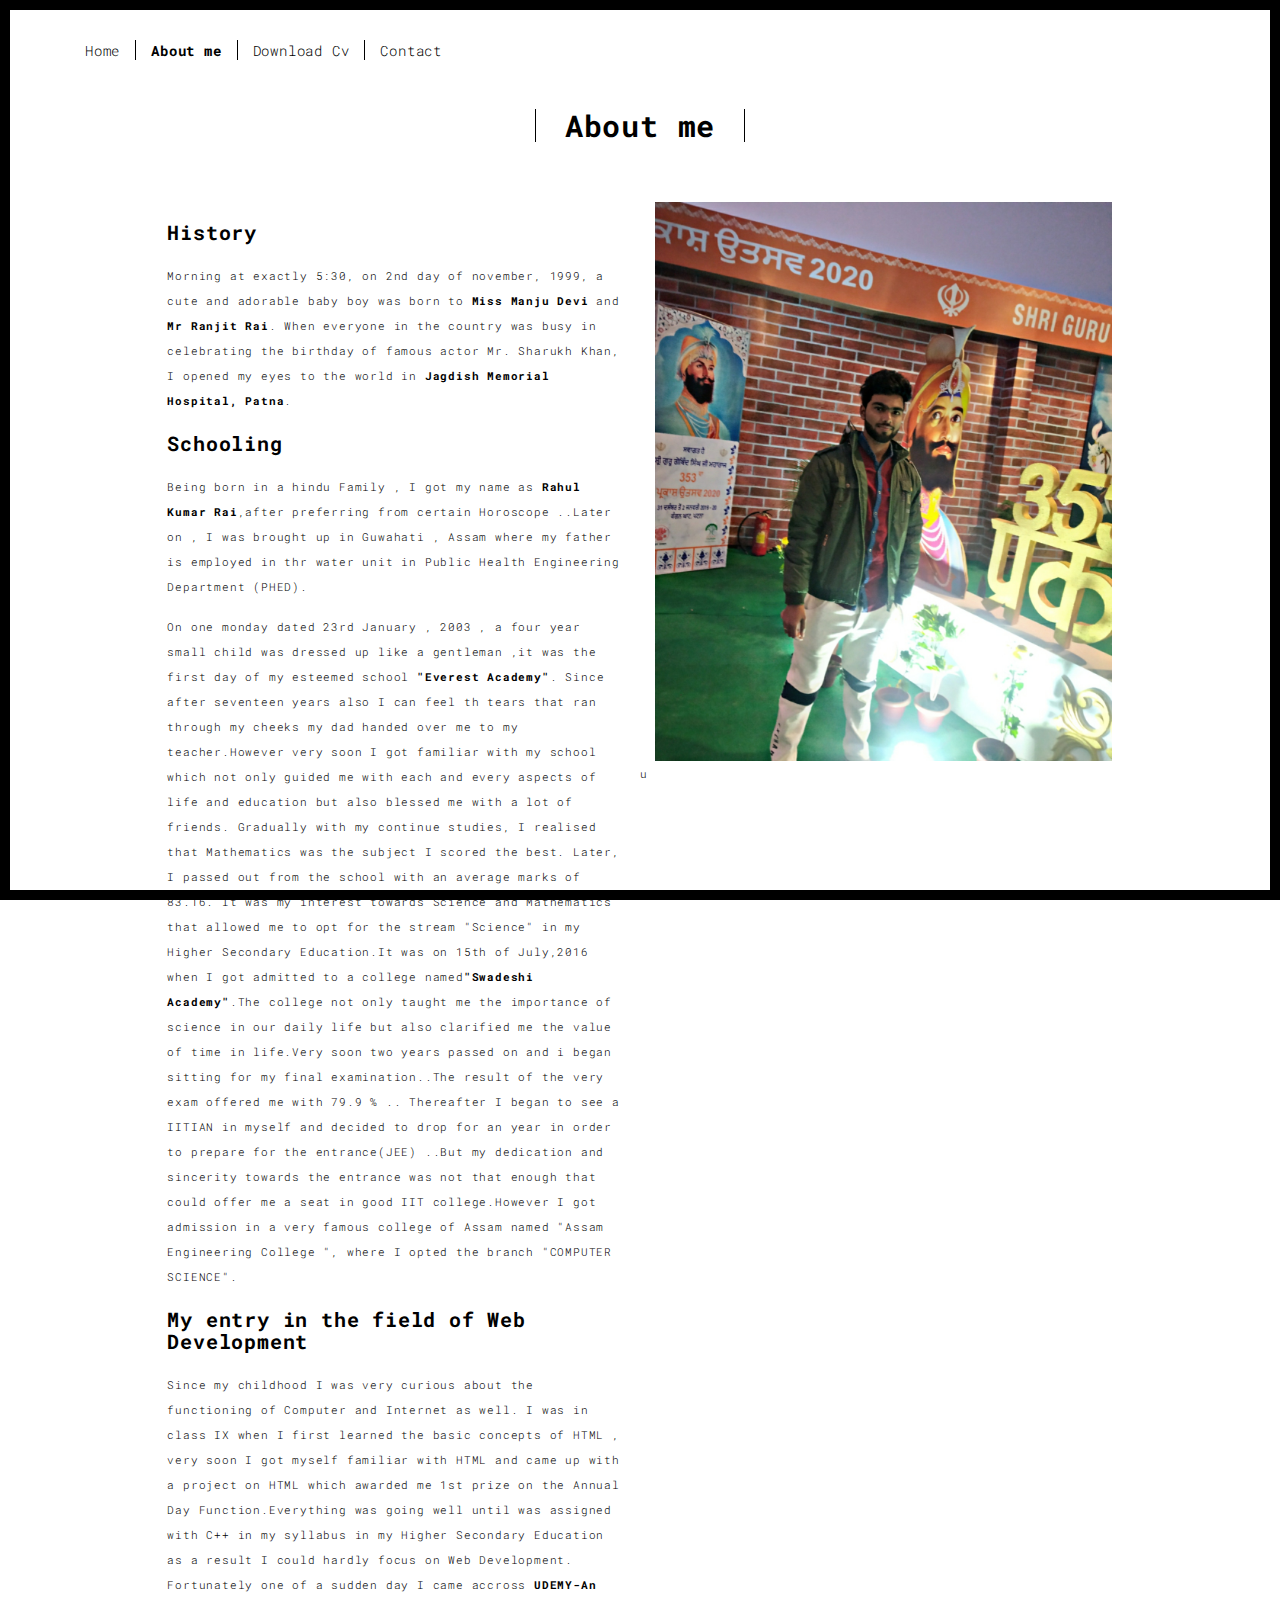
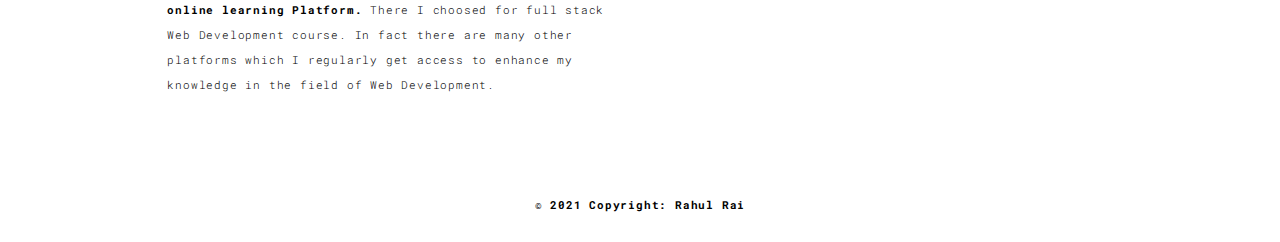
==== commit aea6a612: "Update about.html" ====
--- a/about.html
+++ b/about.html
@@ -41,7 +41,7 @@
         <ul class="nav navbar-nav ">
           <li><a href="./index.html" title="">Home</a></li> 
           <li><a href="./about.html" title="">About me</a></li>
-           <li><a href="./works.html" title="">My Projects</a></li>
+           <li><a href="My Cv.pdf" title="">Download Cv</a></li>
           <li><a href="./contact.html" title="">Contact</a></li>
         </ul>
 
@@ -91,7 +91,7 @@
   <div class="container">
     <div class="row">
       <div class="col-xs-12">
-        <p> <b>© 2020 Copyright: Rahul Rai</b></p>
+        <p> <b>© 2021 Copyright: Rahul Rai</b></p>
       </div>
     </div>
   </div>
@@ -104,4 +104,4 @@
 </script>
  <script type="text/javascript" src="./main.70a66962.js"></script></body>
 
-</html>+</html>
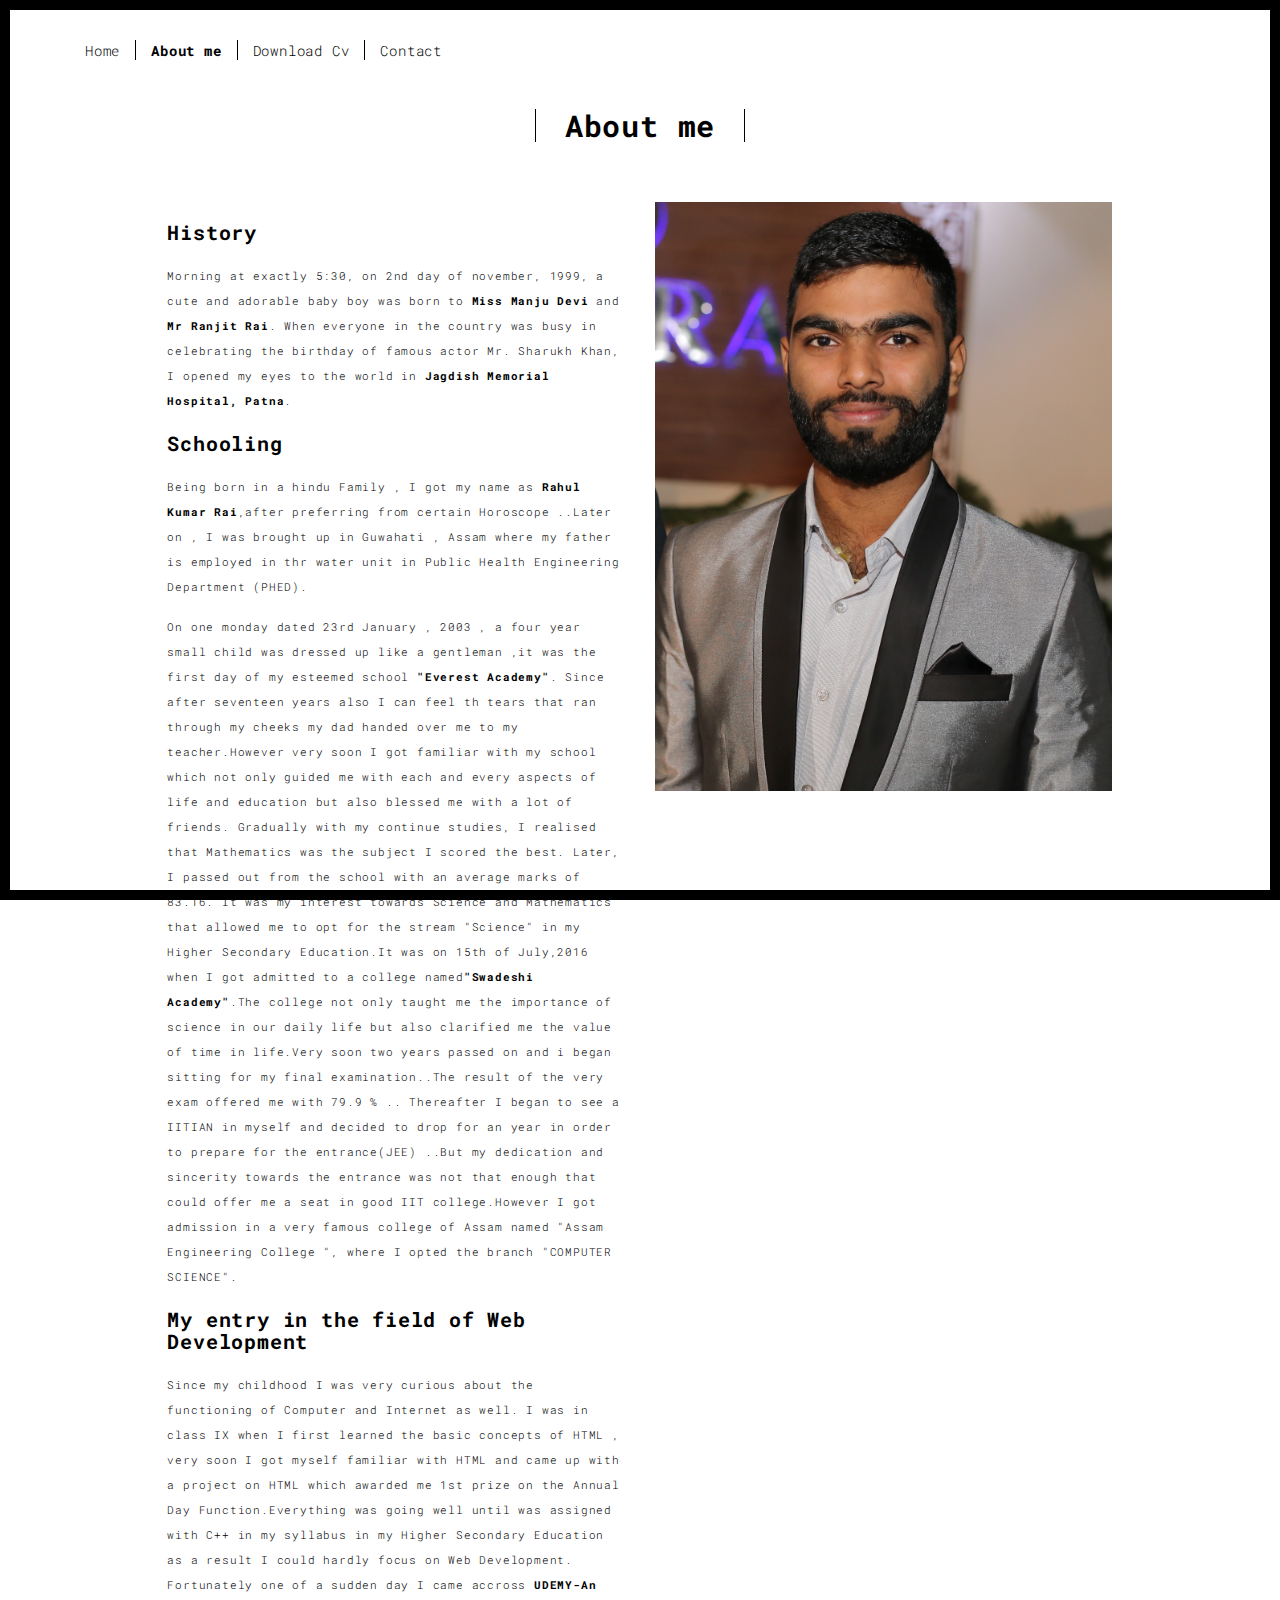
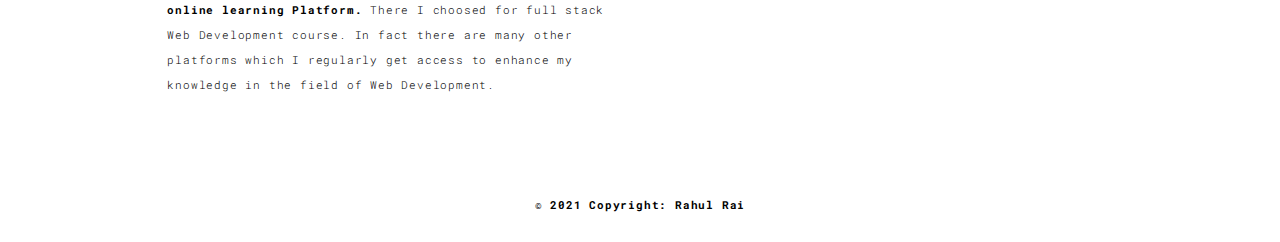
==== commit df7b7884: "Update about.html" ====
--- a/about.html
+++ b/about.html
@@ -75,7 +75,7 @@
                 </div> 
                 <div class="col-xs-12 col-md-6">
                   <img src="me.jpg" class="img-responsive style" alt="">
-                </div>u
+                </div>
               </div>
             </div>
           </div>
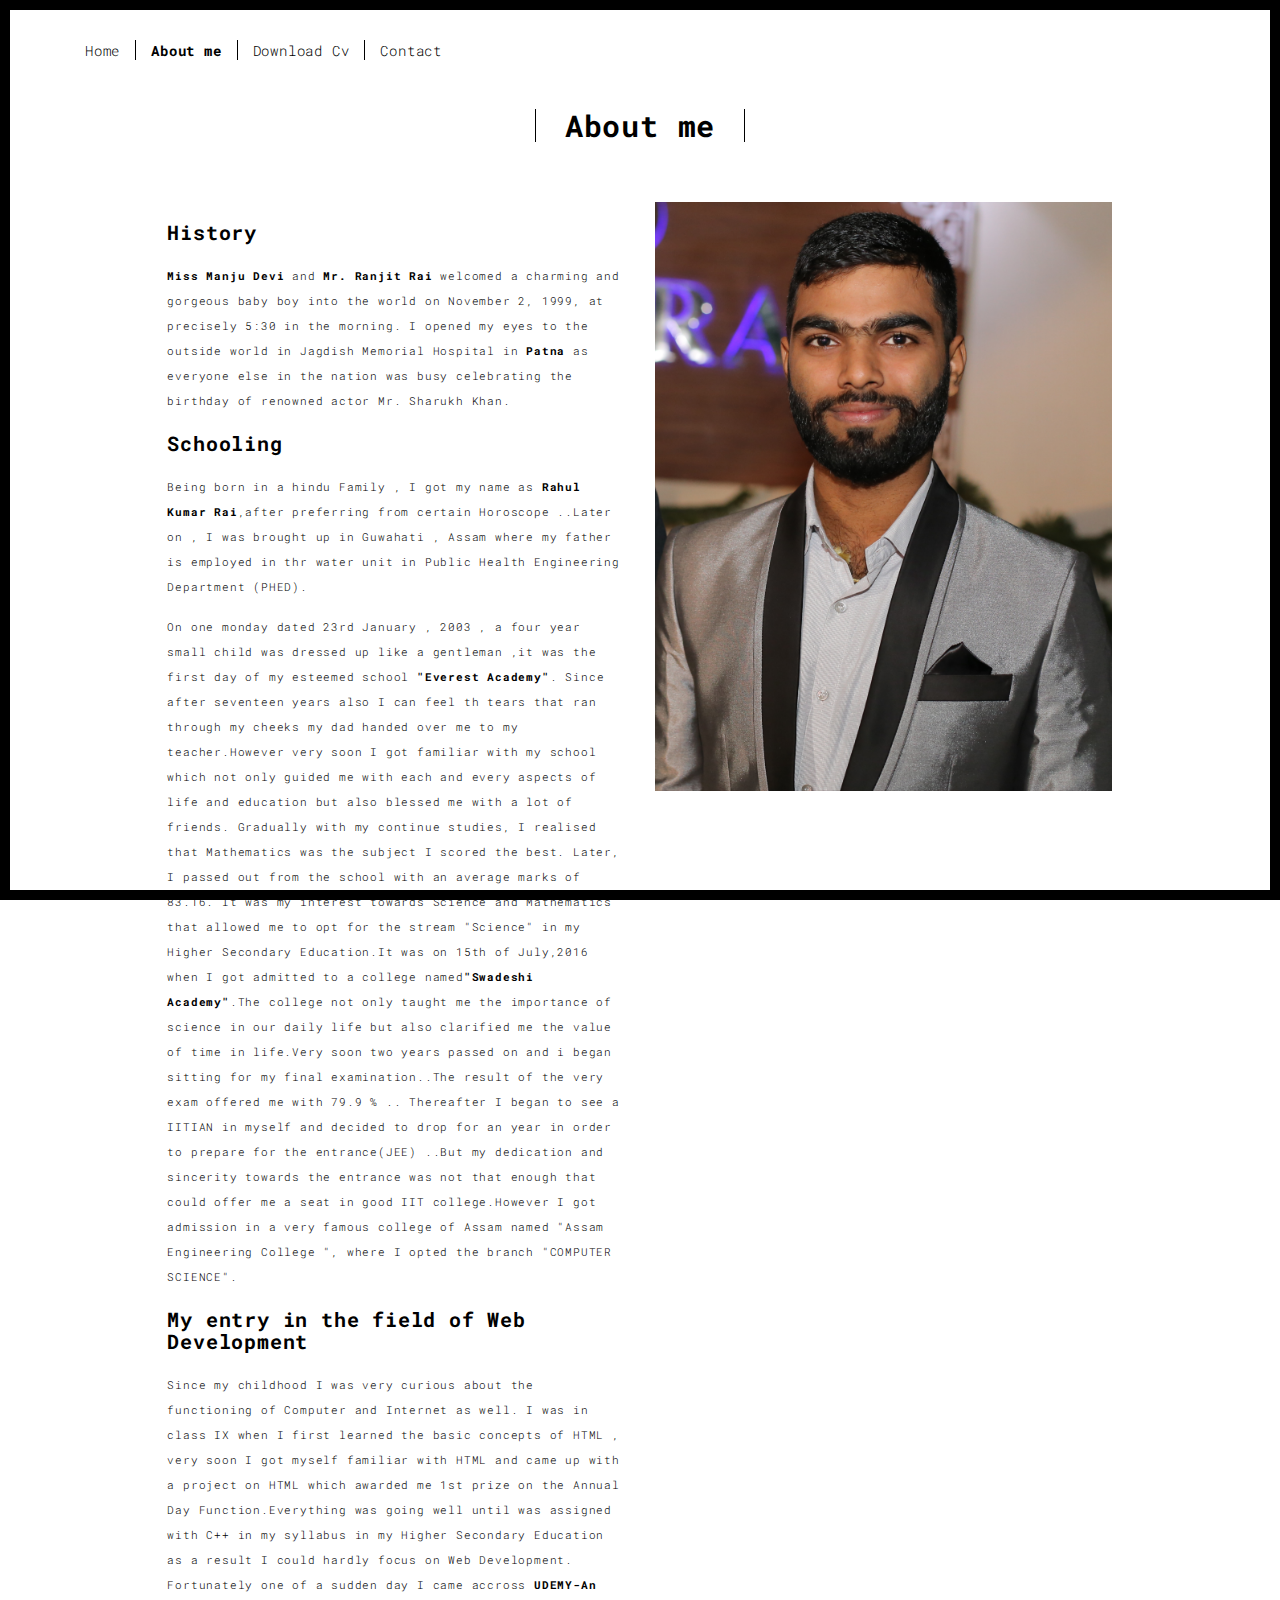
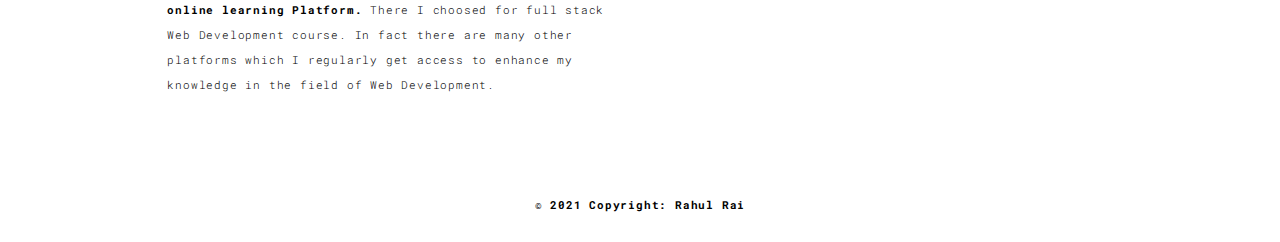
==== commit 82464fb4: "Update about.html" ====
--- a/about.html
+++ b/about.html
@@ -64,7 +64,7 @@
               <div class="row">
                 <div class="col-xs-12 col-md-6">
                   <h3>History</h3>
-                  <p>Morning at exactly 5:30, on 2nd day of november, 1999, a cute and adorable baby boy was born to <b>Miss Manju Devi</b> and <b>Mr Ranjit Rai</b>. When everyone in the country was busy in celebrating the birthday of famous actor Mr. Sharukh Khan, I opened my eyes to the world in <b>Jagdish Memorial Hospital, Patna</b>.</p>
+                  <p> <b>Miss Manju Devi</b> and <b>Mr. Ranjit Rai</b> welcomed a charming and gorgeous baby boy into the world on November 2, 1999, at precisely 5:30 in the morning. I opened my eyes to the outside world in Jagdish Memorial Hospital in <b>Patna</b> as everyone else in the nation was busy celebrating the birthday of renowned actor Mr. Sharukh Khan.</p>
                   <h3>Schooling</h3>
                   <p>Being born in a hindu Family , I got my name as <b>Rahul Kumar Rai</b>,after preferring from certain Horoscope ..Later on , I was brought up in Guwahati , Assam where my father is employed in thr water unit in Public Health Engineering Department (PHED).
                    <p> On one monday dated 23rd January , 2003 , a four year small child was dressed up like a gentleman ,it was the first day of my esteemed school <b>"Everest Academy"</b>. Since after seventeen years also I can feel th tears that ran through my cheeks my dad handed over me to my teacher.However very soon I got familiar with my school which not only guided me with each and every aspects of life and education but also blessed me with a lot of friends. Gradually with my continue studies, I realised that Mathematics was the subject I scored the best. Later, I passed out from the school with an average marks of 83.16. It was my interest towards Science and Mathematics that allowed me to opt for the stream "Science" in my Higher Secondary Education.It was on 15th of July,2016 when I got admitted to  a college named<b>"Swadeshi Academy"</b>.The college not only taught me the importance of science in our daily life but also  clarified me the value of time in life.Very soon two years passed on and i began sitting for my final examination..The result of the very exam offered me with 79.9 % .. Thereafter  I began to see a IITIAN in myself and decided to drop for an year in order to prepare for the entrance(JEE) ..But my dedication and sincerity towards the entrance was not that enough that could offer me a seat in good IIT college.However I got admission in a very famous college of Assam named "Assam Engineering College ", where I opted the branch "COMPUTER SCIENCE".</p> 
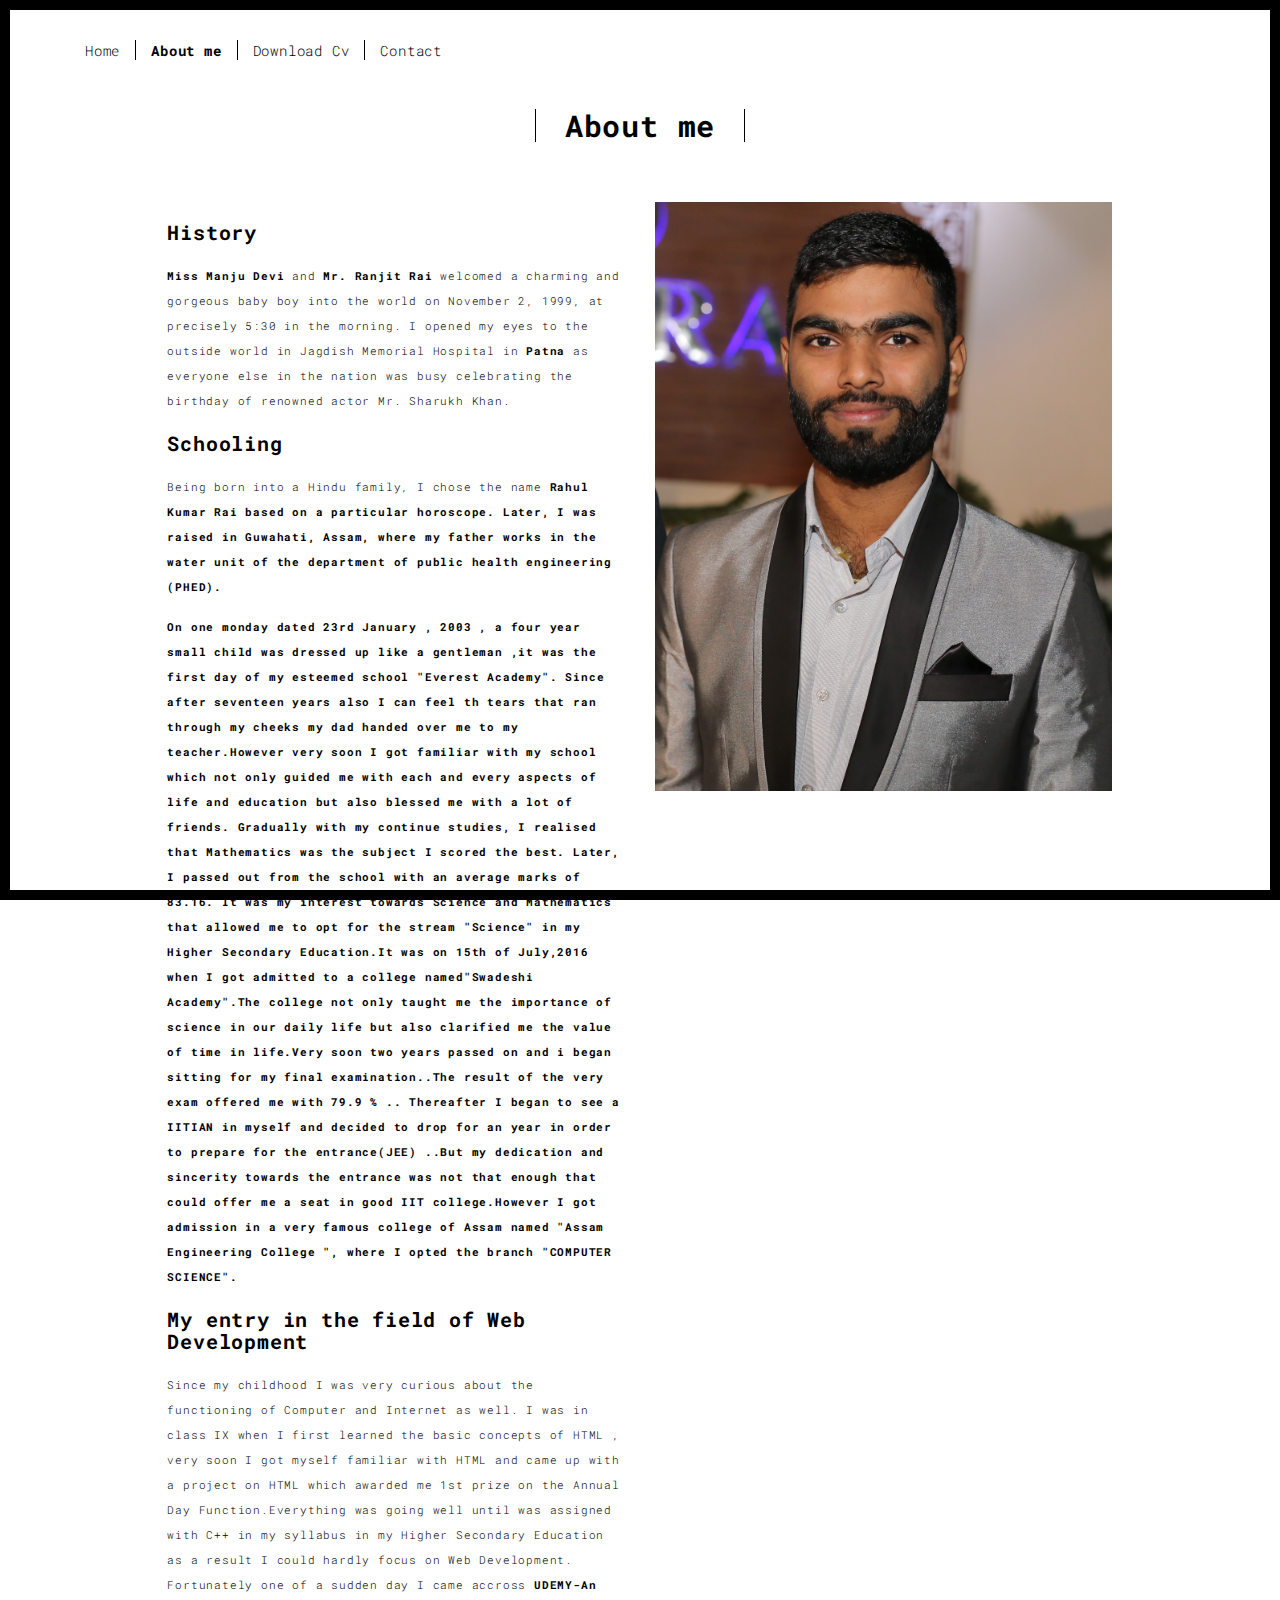
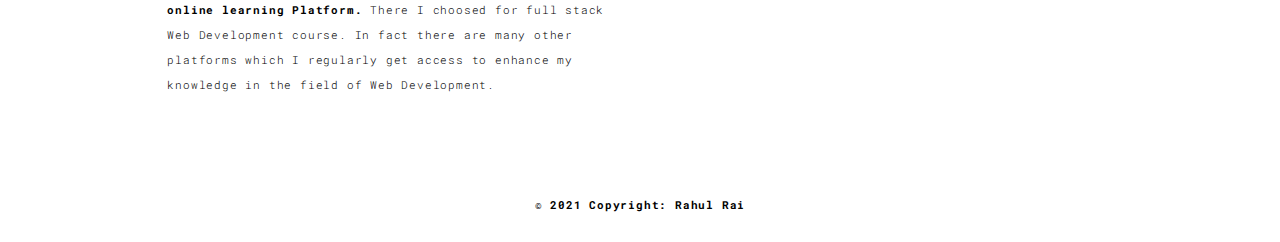
==== commit 71ff5293: "Update about.html" ====
--- a/about.html
+++ b/about.html
@@ -66,7 +66,7 @@
                   <h3>History</h3>
                   <p> <b>Miss Manju Devi</b> and <b>Mr. Ranjit Rai</b> welcomed a charming and gorgeous baby boy into the world on November 2, 1999, at precisely 5:30 in the morning. I opened my eyes to the outside world in Jagdish Memorial Hospital in <b>Patna</b> as everyone else in the nation was busy celebrating the birthday of renowned actor Mr. Sharukh Khan.</p>
                   <h3>Schooling</h3>
-                  <p>Being born in a hindu Family , I got my name as <b>Rahul Kumar Rai</b>,after preferring from certain Horoscope ..Later on , I was brought up in Guwahati , Assam where my father is employed in thr water unit in Public Health Engineering Department (PHED).
+                  <p> Being born into a Hindu family, I chose the name <b>Rahul Kumar Rai<b> based on a particular horoscope. Later, I was raised in Guwahati, Assam, where my father works in the water unit of the department of public health engineering (PHED).
                    <p> On one monday dated 23rd January , 2003 , a four year small child was dressed up like a gentleman ,it was the first day of my esteemed school <b>"Everest Academy"</b>. Since after seventeen years also I can feel th tears that ran through my cheeks my dad handed over me to my teacher.However very soon I got familiar with my school which not only guided me with each and every aspects of life and education but also blessed me with a lot of friends. Gradually with my continue studies, I realised that Mathematics was the subject I scored the best. Later, I passed out from the school with an average marks of 83.16. It was my interest towards Science and Mathematics that allowed me to opt for the stream "Science" in my Higher Secondary Education.It was on 15th of July,2016 when I got admitted to  a college named<b>"Swadeshi Academy"</b>.The college not only taught me the importance of science in our daily life but also  clarified me the value of time in life.Very soon two years passed on and i began sitting for my final examination..The result of the very exam offered me with 79.9 % .. Thereafter  I began to see a IITIAN in myself and decided to drop for an year in order to prepare for the entrance(JEE) ..But my dedication and sincerity towards the entrance was not that enough that could offer me a seat in good IIT college.However I got admission in a very famous college of Assam named "Assam Engineering College ", where I opted the branch "COMPUTER SCIENCE".</p> 
                   <h3>My entry in the field of Web Development</h3>
                   <p>
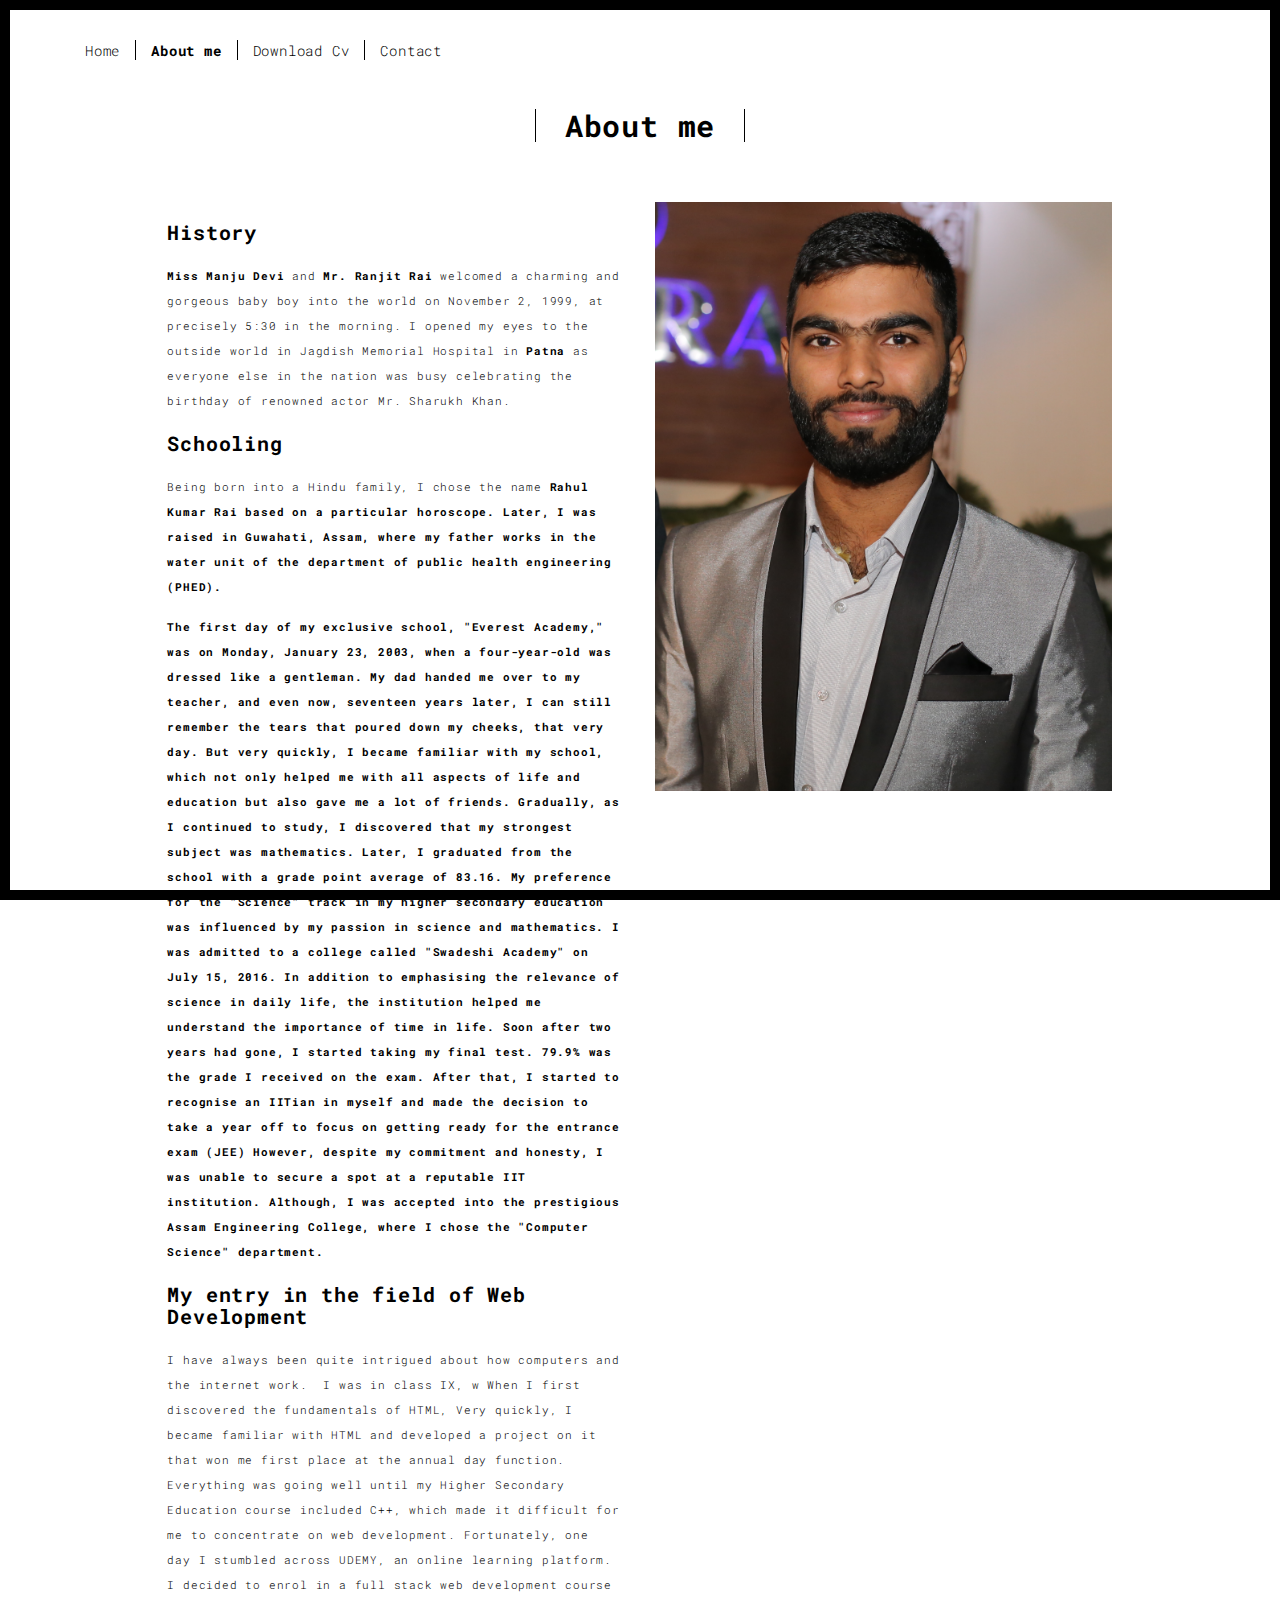
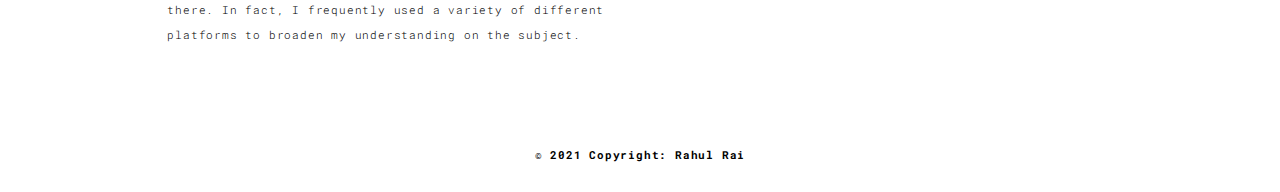
==== commit dec9ea1e: "Update about.html" ====
--- a/about.html
+++ b/about.html
@@ -64,13 +64,29 @@
               <div class="row">
                 <div class="col-xs-12 col-md-6">
                   <h3>History</h3>
-                  <p> <b>Miss Manju Devi</b> and <b>Mr. Ranjit Rai</b> welcomed a charming and gorgeous baby boy into the world on November 2, 1999, at precisely 5:30 in the morning. I opened my eyes to the outside world in Jagdish Memorial Hospital in <b>Patna</b> as everyone else in the nation was busy celebrating the birthday of renowned actor Mr. Sharukh Khan.</p>
+                  <p> <b>Miss Manju Devi</b> and <b>Mr. Ranjit Rai</b> welcomed a charming and gorgeous baby boy into the world on November 2, 1999,
+                    at precisely 5:30 in the morning. I opened my eyes to the outside world in Jagdish Memorial Hospital in <b>Patna</b> 
+                    as everyone else in the nation was busy celebrating the birthday of renowned actor Mr. Sharukh Khan.</p>
                   <h3>Schooling</h3>
-                  <p> Being born into a Hindu family, I chose the name <b>Rahul Kumar Rai<b> based on a particular horoscope. Later, I was raised in Guwahati, Assam, where my father works in the water unit of the department of public health engineering (PHED).
-                   <p> On one monday dated 23rd January , 2003 , a four year small child was dressed up like a gentleman ,it was the first day of my esteemed school <b>"Everest Academy"</b>. Since after seventeen years also I can feel th tears that ran through my cheeks my dad handed over me to my teacher.However very soon I got familiar with my school which not only guided me with each and every aspects of life and education but also blessed me with a lot of friends. Gradually with my continue studies, I realised that Mathematics was the subject I scored the best. Later, I passed out from the school with an average marks of 83.16. It was my interest towards Science and Mathematics that allowed me to opt for the stream "Science" in my Higher Secondary Education.It was on 15th of July,2016 when I got admitted to  a college named<b>"Swadeshi Academy"</b>.The college not only taught me the importance of science in our daily life but also  clarified me the value of time in life.Very soon two years passed on and i began sitting for my final examination..The result of the very exam offered me with 79.9 % .. Thereafter  I began to see a IITIAN in myself and decided to drop for an year in order to prepare for the entrance(JEE) ..But my dedication and sincerity towards the entrance was not that enough that could offer me a seat in good IIT college.However I got admission in a very famous college of Assam named "Assam Engineering College ", where I opted the branch "COMPUTER SCIENCE".</p> 
+                  <p> Being born into a Hindu family, I chose the name <b>Rahul Kumar Rai<b> based on a particular horoscope. Later, I was raised in Guwahati, Assam,
+                    where my father works in the water unit of the department of public health engineering (PHED).
+                   <p>The first day of my exclusive school, "Everest Academy," was on Monday, January 23, 2003, when a four-year-old was dressed like a gentleman.
+                     My dad handed me over to my teacher, and even now, seventeen years later, I can still remember the tears that poured down my cheeks, that very day.
+                     But very quickly, I became familiar with my school, which not only helped me with all aspects of life and education but also gave me a lot of friends.
+                     Gradually, as I continued to study, I discovered that my strongest subject was mathematics.
+              Later, I graduated from the school with a grade point average of 83.16. My preference for the "Science" track in my higher secondary education was influenced by my passion
+                     in science and mathematics. I was admitted to a college called "Swadeshi Academy" on July 15, 2016. In addition to emphasising the relevance of science in daily life,
+                     the institution helped me understand the importance of time in life. Soon after two years had gone, I started taking my final test. 79.9% was the grade I received on the exam. After that, I started to
+                     recognise an IITian in myself and made the decision to take a year off to focus on getting ready for the entrance exam (JEE)
+                    However, despite my commitment and honesty, I was unable to secure a spot at a reputable IIT institution. Although, I was accepted into the prestigious 
+                     <b>Assam Engineering College</b>, where I chose the "Computer Science" department.</p> 
                   <h3>My entry in the field of Web Development</h3>
                   <p>
-                    Since my childhood I was very curious about the functioning of Computer and Internet as well. I was in class IX when I first learned the basic concepts of HTML , very soon I got myself familiar with HTML and came up with a project on HTML which awarded me 1st prize on the Annual Day Function.Everything was going well until was assigned with C++ in my syllabus in my Higher Secondary Education as a result I could hardly focus on Web Development. Fortunately one of a sudden day I came accross <b>UDEMY-An online learning Platform.</b> There I choosed for full stack Web Development course. In fact there are many other platforms which I regularly get access to enhance my knowledge in the field of Web Development.
+                    I have always been quite intrigued about how computers and the internet work.  I was in class IX, w When I first discovered the fundamentals of HTML,
+                    Very quickly, I became familiar with HTML and developed a project on it that won me first place at the annual day function. Everything was going well until
+                    my Higher Secondary Education course included C++, which made it difficult for me to concentrate on web development. Fortunately, one day I stumbled across UDEMY,
+                    an online learning platform. I decided to enrol in a full stack web development course there. In fact, I
+                    frequently used a variety of different platforms to broaden my understanding on the subject.
                  </p>
                 </div> 
                 <div class="col-xs-12 col-md-6">
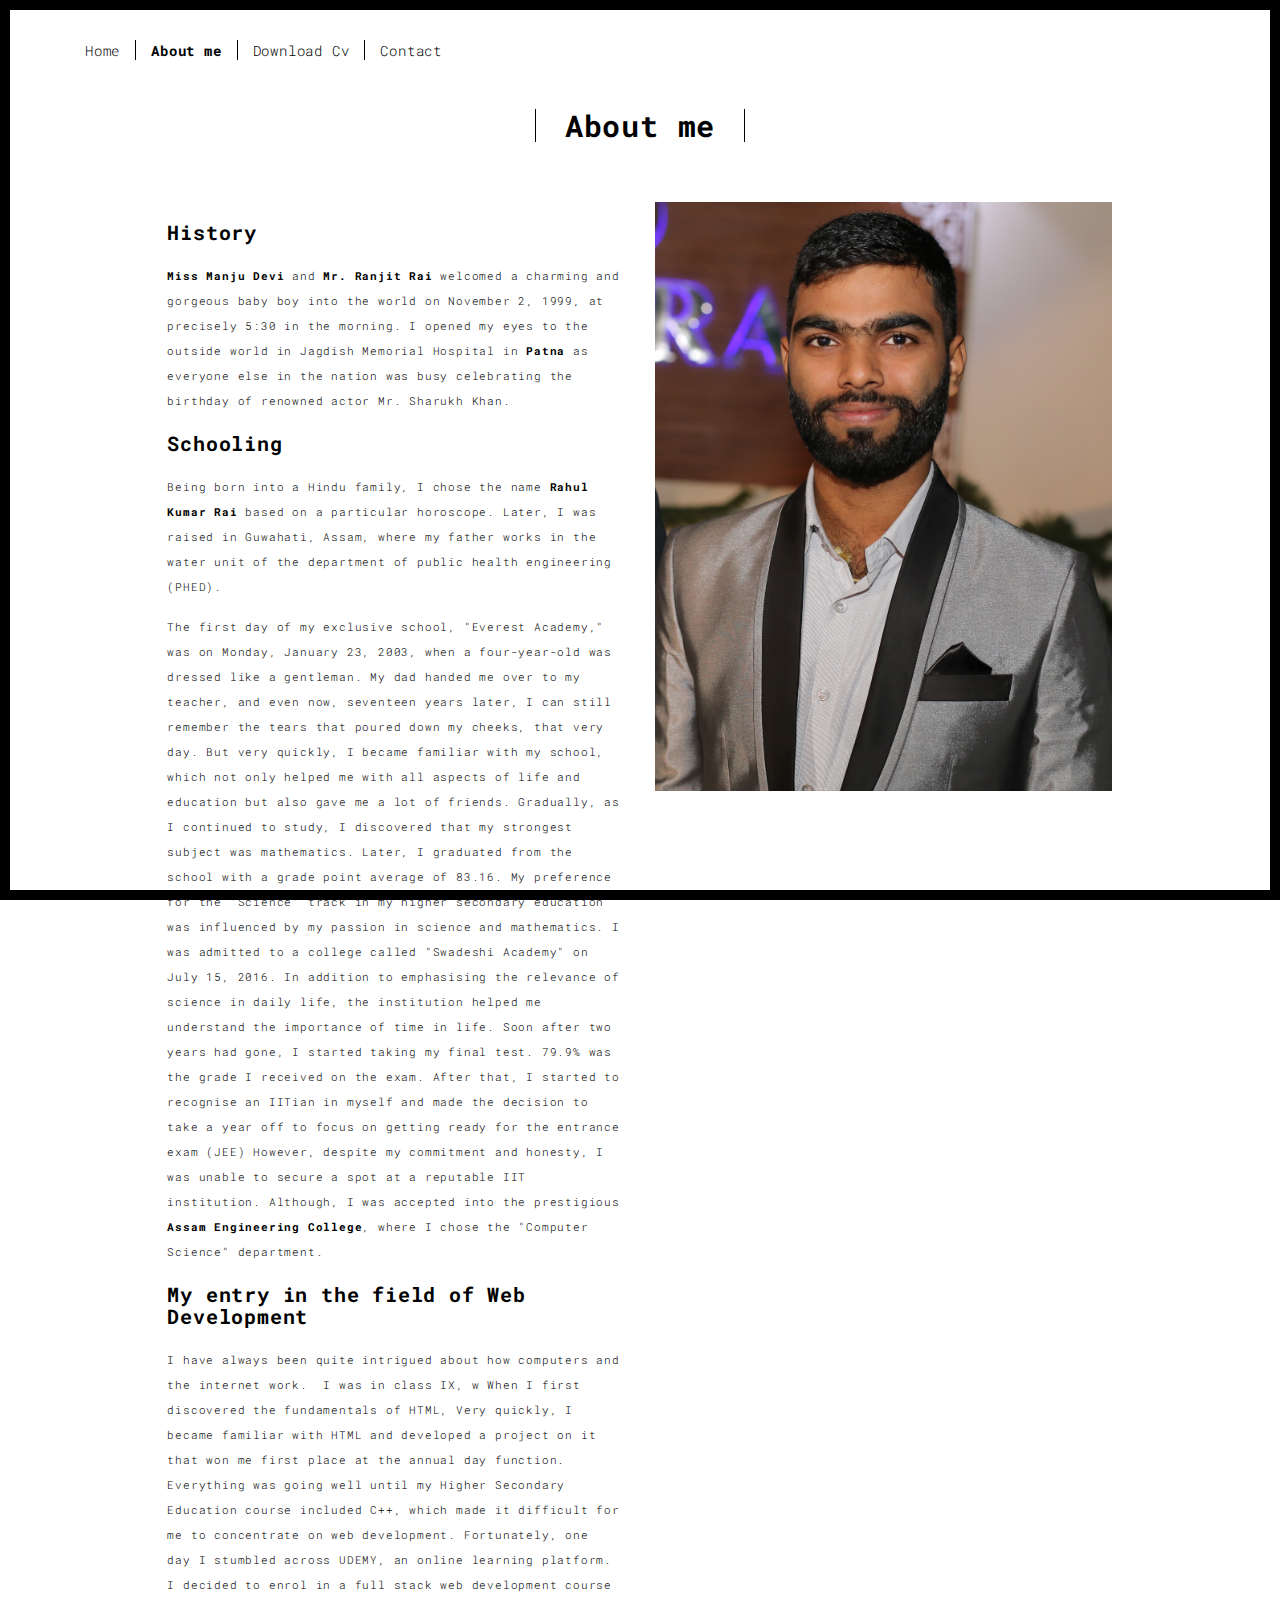
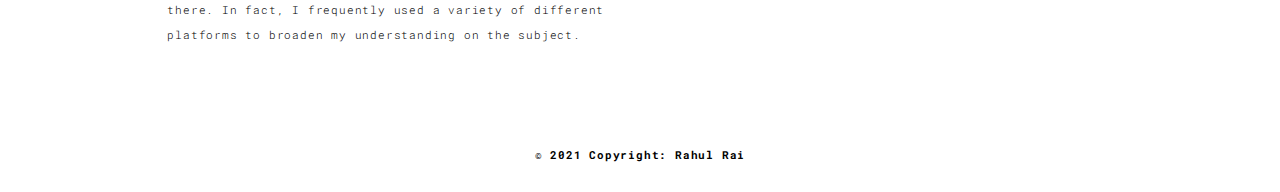
==== commit e3eb4a28: "Update about.html" ====
--- a/about.html
+++ b/about.html
@@ -68,7 +68,7 @@
                     at precisely 5:30 in the morning. I opened my eyes to the outside world in Jagdish Memorial Hospital in <b>Patna</b> 
                     as everyone else in the nation was busy celebrating the birthday of renowned actor Mr. Sharukh Khan.</p>
                   <h3>Schooling</h3>
-                  <p> Being born into a Hindu family, I chose the name <b>Rahul Kumar Rai<b> based on a particular horoscope. Later, I was raised in Guwahati, Assam,
+                  <p> Being born into a Hindu family, I chose the name <b>Rahul Kumar Rai</b> based on a particular horoscope. Later, I was raised in Guwahati, Assam,
                     where my father works in the water unit of the department of public health engineering (PHED).
                    <p>The first day of my exclusive school, "Everest Academy," was on Monday, January 23, 2003, when a four-year-old was dressed like a gentleman.
                      My dad handed me over to my teacher, and even now, seventeen years later, I can still remember the tears that poured down my cheeks, that very day.
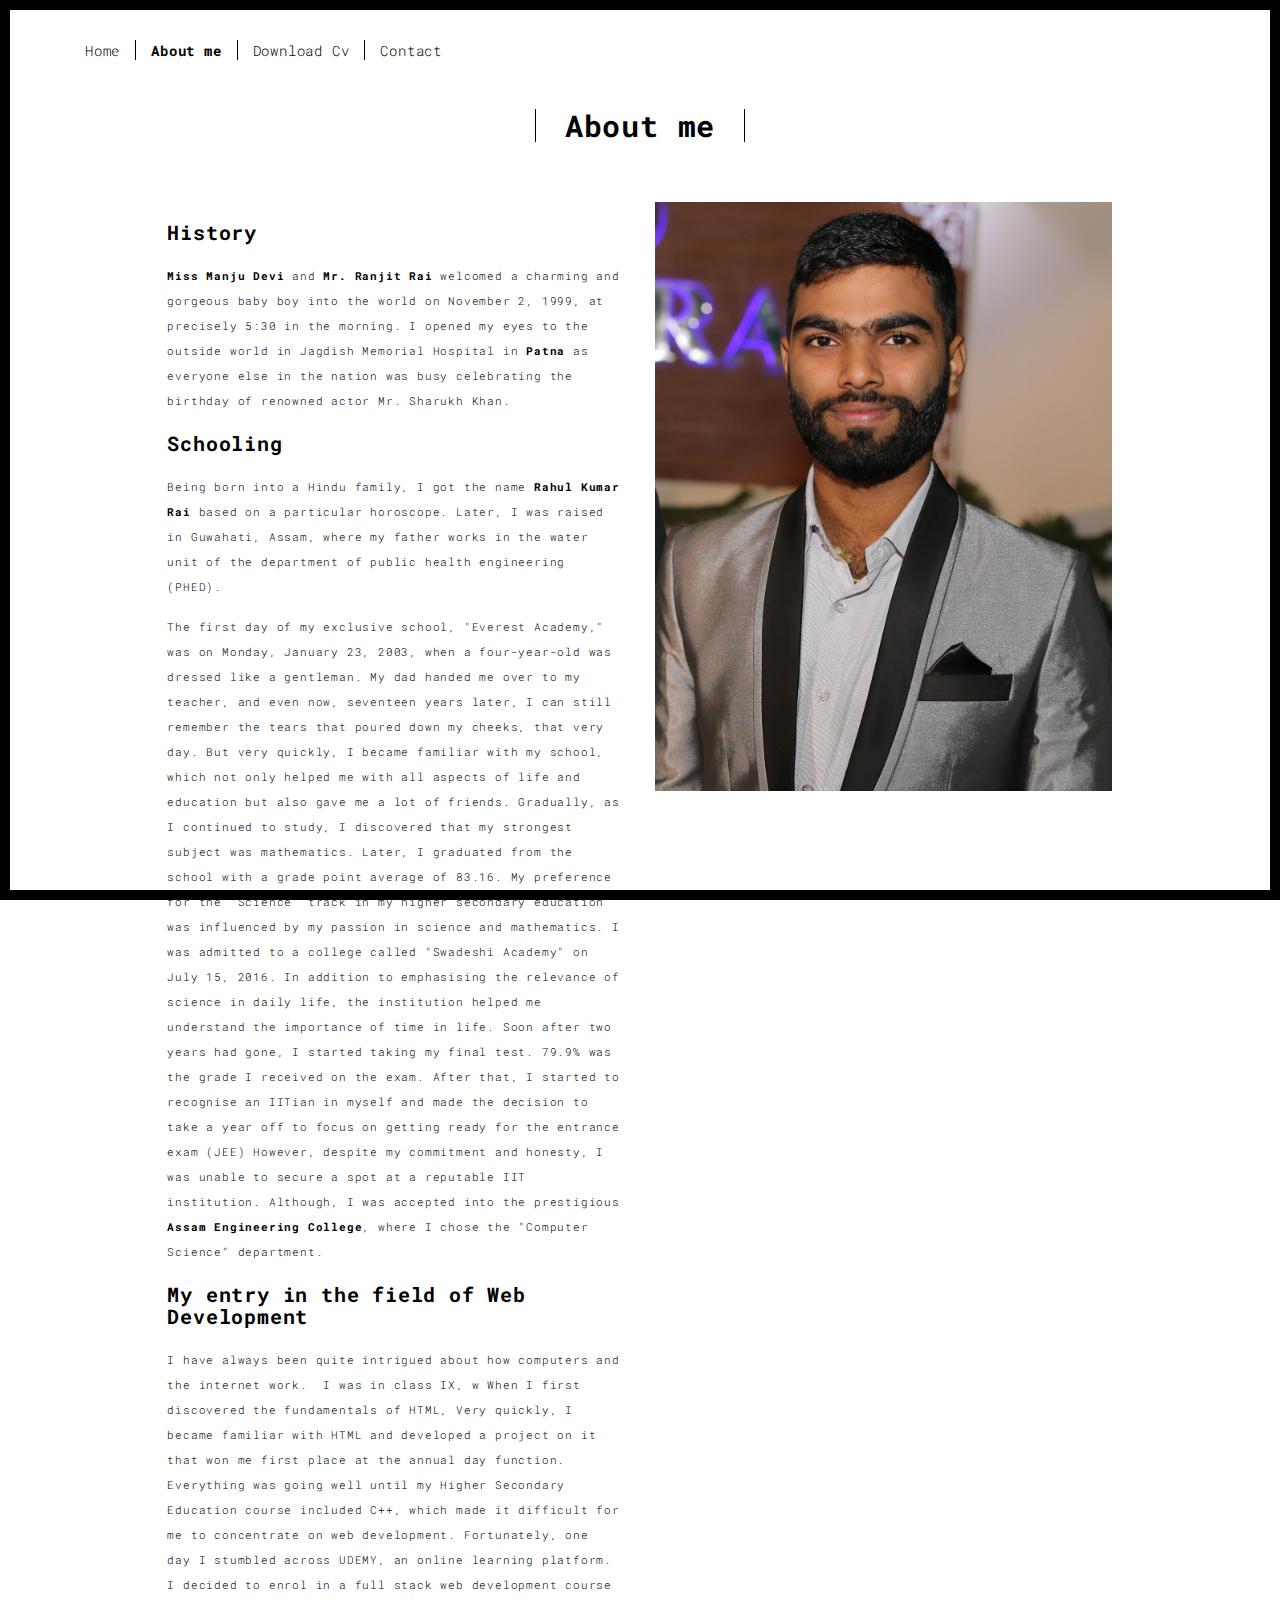
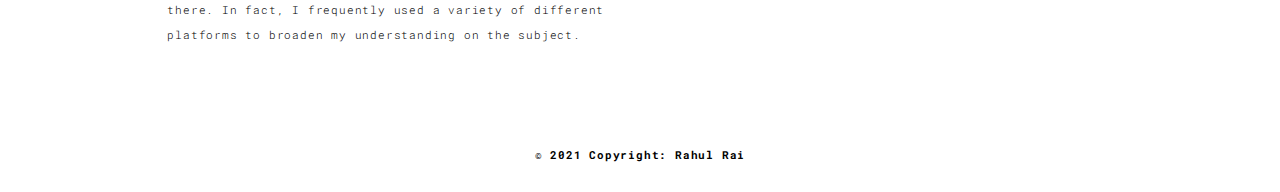
==== commit 2b68d280: "Update about.html" ====
--- a/about.html
+++ b/about.html
@@ -68,8 +68,8 @@
                     at precisely 5:30 in the morning. I opened my eyes to the outside world in Jagdish Memorial Hospital in <b>Patna</b> 
                     as everyone else in the nation was busy celebrating the birthday of renowned actor Mr. Sharukh Khan.</p>
                   <h3>Schooling</h3>
-                  <p> Being born into a Hindu family, I chose the name <b>Rahul Kumar Rai</b> based on a particular horoscope. Later, I was raised in Guwahati, Assam,
-                    where my father works in the water unit of the department of public health engineering (PHED).
+                  <p> Being born into a Hindu family, I got the name <b>Rahul Kumar Rai</b> based on a particular horoscope. Later, I was raised in Guwahati, Assam,
+                    where my father works in the water unit of the department of public health engineering (PHED). </p>
                    <p>The first day of my exclusive school, "Everest Academy," was on Monday, January 23, 2003, when a four-year-old was dressed like a gentleman.
                      My dad handed me over to my teacher, and even now, seventeen years later, I can still remember the tears that poured down my cheeks, that very day.
                      But very quickly, I became familiar with my school, which not only helped me with all aspects of life and education but also gave me a lot of friends.
